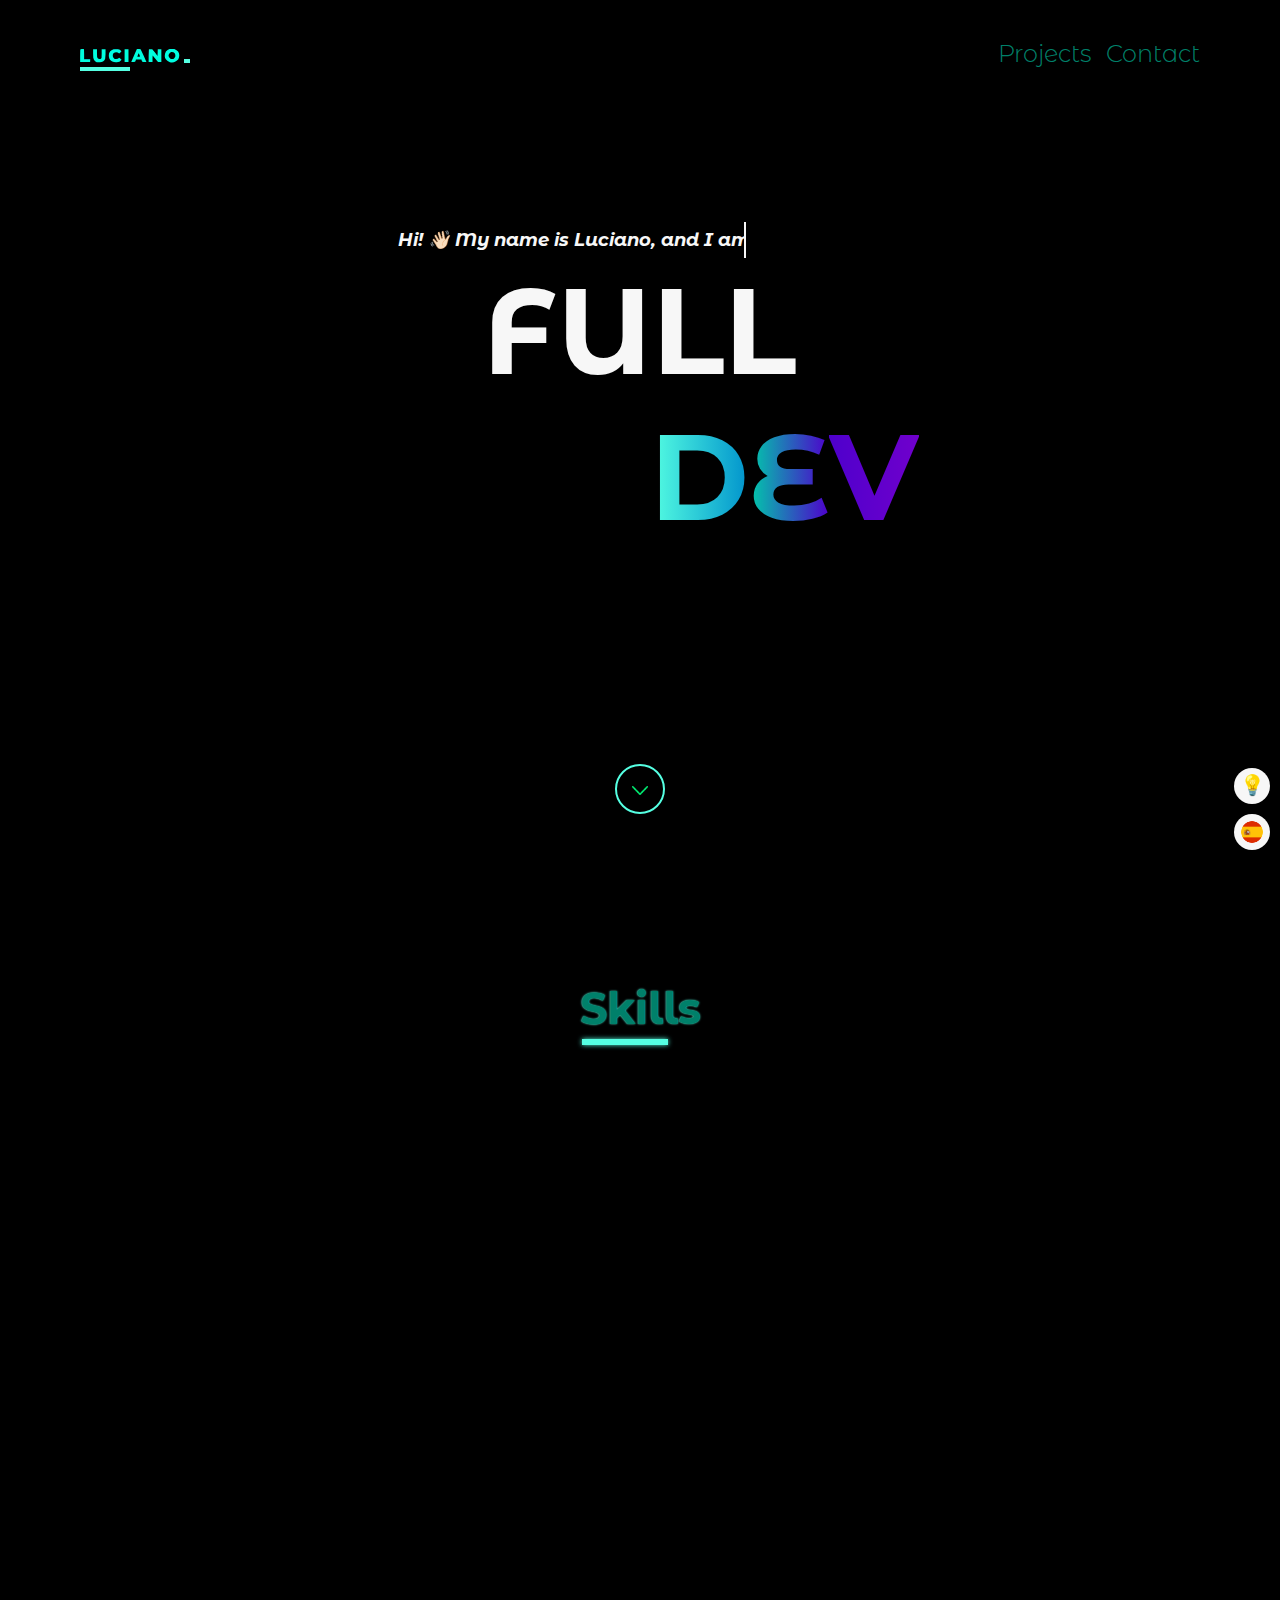
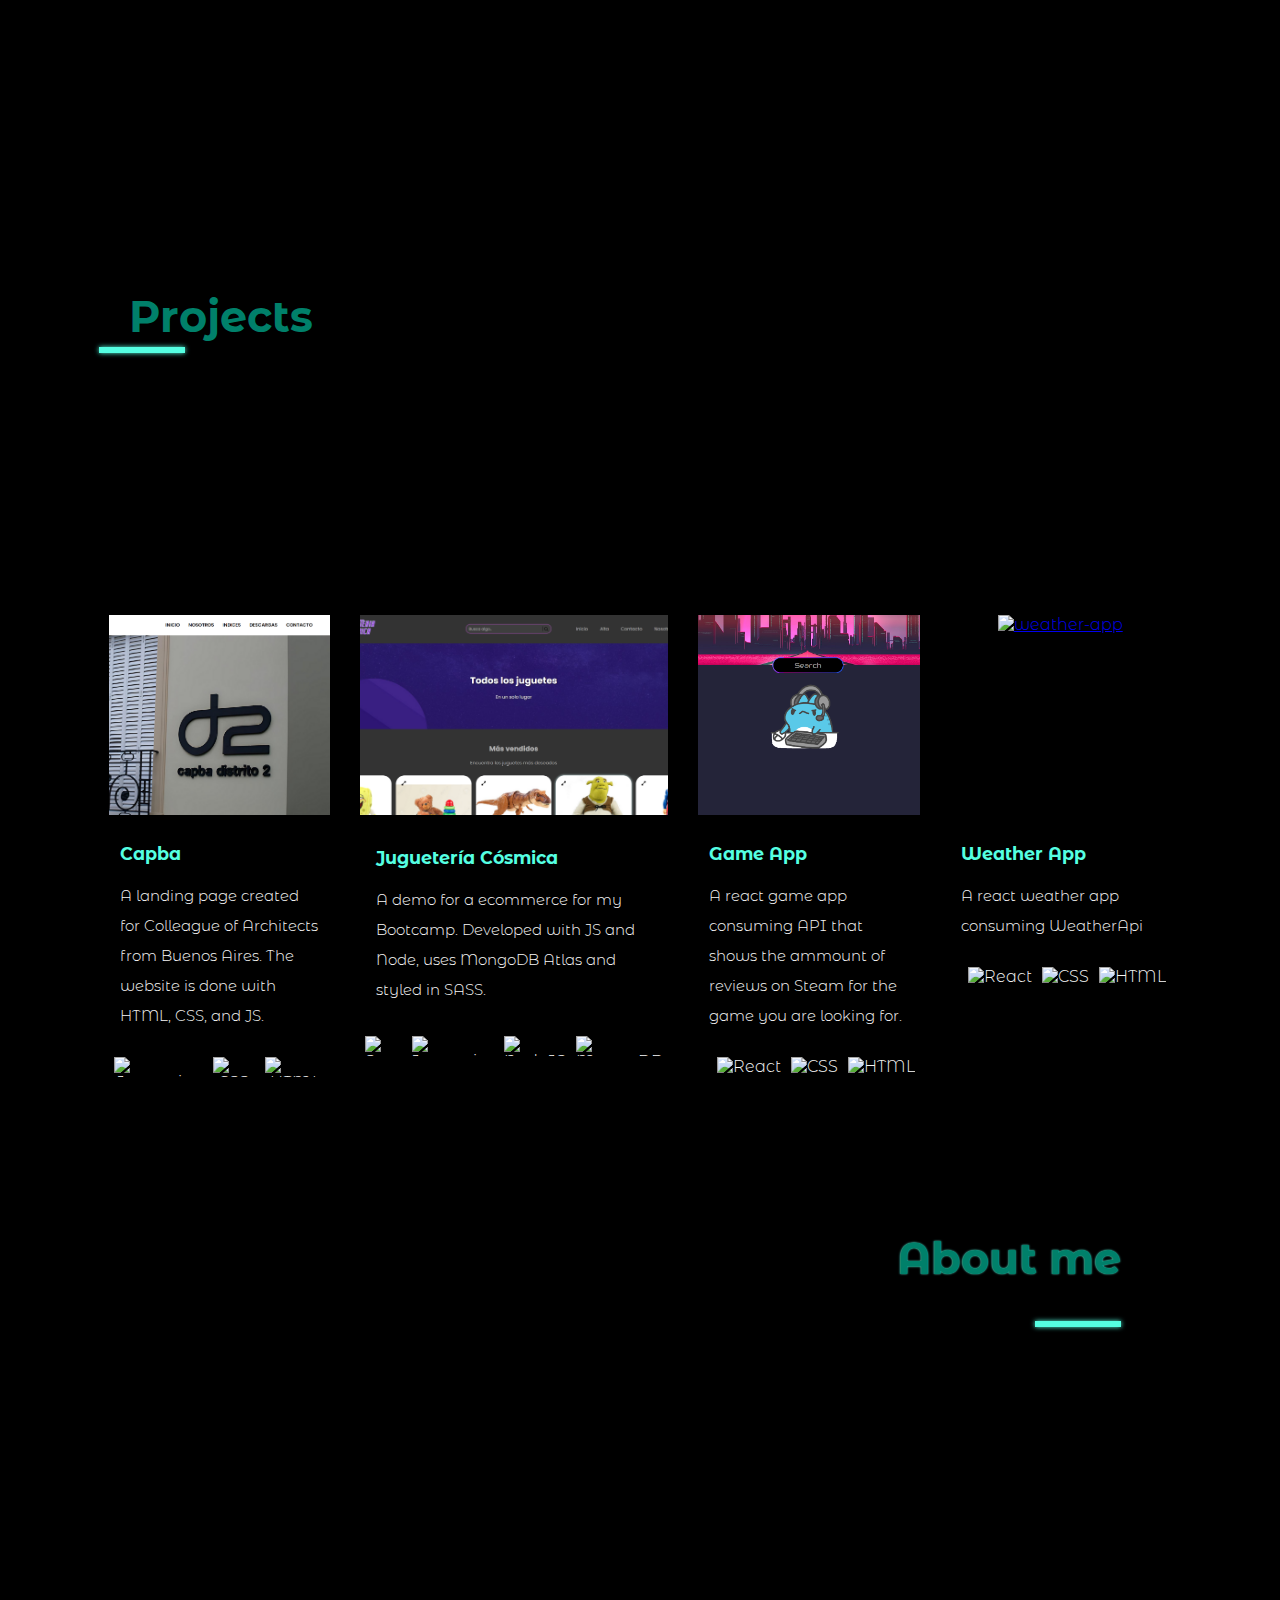
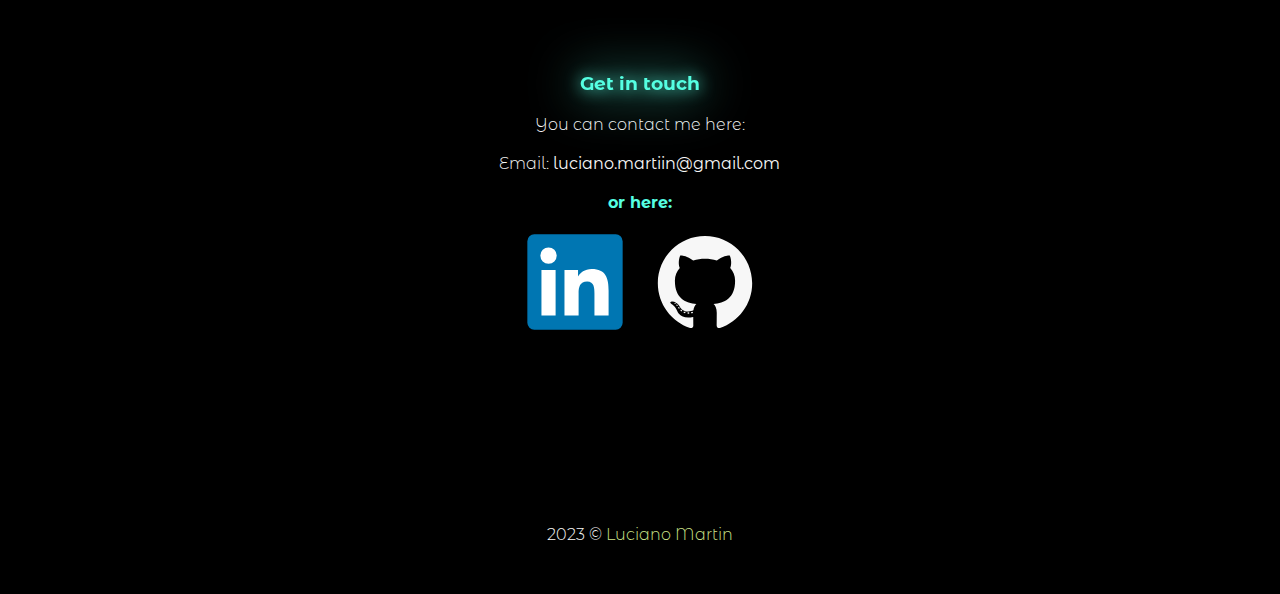
==== index.html @ 48782f51 "V 1.0" ====
<!DOCTYPE html>
<html lang="en">
<head>
    <meta charset="UTF-8">
    <meta http-equiv="X-UA-Compatible" content="IE=edge">
    <meta name="viewport" content="width=device-width, initial-scale=1.0">
    <link rel="stylesheet" href="css/styles.css">
    <link rel="stylesheet" href="css/darkStyle.css" id="theme">
    <link rel="stylesheet" href="https://cdn.jsdelivr.net/gh/devicons/devicon@v2.15.1/devicon.min.css">
    <link rel="icon" type="image/x-icon" href="images/portfolio-icon.png">
    <title>Luciano Martin</title>
</head>
<body>

    <main class="main">
        <!-- Hero -->
        <section class="hero" id="hero">
            <header class="hero__header">
                <div class="logo-container"><img src="images/logo.svg" alt="Luciano" class="logo"></div>
                <input type="checkbox" id="check">
                <nav class="hero__nav">
                    <a href="#hero" class="hero__nav-link">Home</a>
                    <a href="#tech" class="hero__nav-link">Skills</a>
                    <a href="#projects" class="hero__nav-link">Projects</a>
                    <a href="#contact" class="hero__nav-link">Contact</a>
                </nav>
                <div class="button-container">
                    <label for="check" class="menu-icon">
                            <div></div>
                            <div></div>
                            <div></div>
                    </label>
                </div>
            </header>
            <div class="hero__texts">
                <p class="hero__description"><span class="typing">Hi! 👋🏻 My name is Luciano, and I am a</span></p>
                <h1 class="hero__title">FULL <br><span class="D">D</span><span class="E">E</span><span class="V">V</span></h1>
            </div>
            <div class="arrow-container bounce-top">
                <a class="arrow__button" href="#tech"><span><img class="arrow" src="images/arrow.png" alt="arrow"></span></a>
            </div>
        </section>
    </main>
    
    <div class="options">
        <i class="color__mode" data-color="dark-mode">💡</i>
        <a href="./index-sp.html"><img class="options__language-icon" src="images/sp-icon.png" alt="spanish"></a>
    </div>

    <!-- Section 1 -->
    <section class="section__tech" id="tech">
        <h2 class="tech__title" data-animated="glowing">Skills</h2>
        <div class="tech__gallery" data-animated="fade">
            <div class="tech__container html">
                <picture class="tech__img-container">
                    <img src="https://cdn.jsdelivr.net/gh/devicons/devicon/icons/html5/html5-original.svg" />
                </picture>
                <h3>HTML</h3>
            </div>
            <div class="tech__container css">
                <picture class="tech__img-container">
                    <img src="https://cdn.jsdelivr.net/gh/devicons/devicon/icons/css3/css3-original.svg"/>            
                </picture>
                <h3>CSS</h3>
            </div>
            <div class="tech__container js">
                <picture class="tech__img-container">
                    <img src="https://cdn.jsdelivr.net/gh/devicons/devicon/icons/javascript/javascript-original.svg" />            
                </picture>
                <h3>Javascript</h3>
            </div>
            <div class="tech__container react">
                <picture class="tech__img-container">
                    <img src="https://cdn.jsdelivr.net/gh/devicons/devicon/icons/react/react-original.svg" />
                </picture>
                <h3>React</h3>
            </div>
            <div class="tech__container git">
                <picture class="tech__img-container">
                    <img src="https://cdn.jsdelivr.net/gh/devicons/devicon/icons/git/git-original.svg" />
                </picture>
                <h3>GIT</h3>
            </div>
            <div class="tech__container sass">
                <picture class="tech__img-container">
                    <img src="https://cdn.jsdelivr.net/gh/devicons/devicon/icons/sass/sass-original.svg" />
                </picture>
                <h3>SASS</h3>
            </div>
            <div class="tech__container node">
                <picture class="tech__img-container">
                    <img src="https://cdn.jsdelivr.net/gh/devicons/devicon/icons/nodejs/nodejs-original.svg" />
                </picture>
                <h3>Node</h3>
            </div>
            <div class="tech__container mongo">
                <picture class="tech__img-container">
                    <img src="https://cdn.jsdelivr.net/gh/devicons/devicon/icons/mongodb/mongodb-plain.svg" />
                </picture>
                <h3>MongoDB</h3>
            </div>
        </div>
    </section>

    <!-- Section 2 -->
    <section class="section__projects" id="projects">
        <h2 class="projects__title" data-animated="glowing">Projects</h2>
        <p class="projects__description" data-animated="fade-in-left">At this time, I'm focused on React projects. The portfolio you are watching now was built with pure HTML, CSS and Javascript. I'll be updating this section constantly, ¡stay tuned!</p>
        <div class="projects__gallery">
            
            <div class="projects__card">
                <picture class="card__img-container">
                    <a href="https://id2ec.com.ar/" target="_blank">
                        <img src="images/capba.png" alt="capba-landing" class="card__img card__img--centered" title="CAPBA">                        
                    </a>
                </picture>
                <div class="card__texts">
                    <h3 class="card__texts__title">Capba</h3>
                    <p class="card__texts__description">A landing page created for Colleague of Architects from Buenos Aires. The website is done with HTML, CSS, and JS.</p>
                </div>
                <div class="card__techs">
                    <img src="https://cdn.jsdelivr.net/gh/devicons/devicon/icons/javascript/javascript-original.svg" alt="Javascript" title="Javascript" />            
                    <img src="https://cdn.jsdelivr.net/gh/devicons/devicon/icons/css3/css3-original.svg" alt="CSS" title="CSS" />
                    <img src="https://cdn.jsdelivr.net/gh/devicons/devicon/icons/html5/html5-original.svg" alt="HTML" title="HTML" />
                </div>
            </div>
            
            <div class="projects__card">
                <picture class="card__img-container">
                    <a href="https://weather-react-app.glitch.me/" target="_blank">
                        <img src="images/ecommerce.png" alt="ecommerce-app" class="card__img" title="Ecommerce">                        
                    </a>
                </picture>
                <div class="card__texts">
                    <h3 class="card__texts__title">Juguetería Cósmica</h3>
                    <p class="card__texts__description">A demo for a ecommerce for my Bootcamp. Developed with JS and Node, uses MongoDB Atlas and styled in SASS.</p>
                </div>
                <div class="card__techs">
                    <img src="https://cdn.jsdelivr.net/gh/devicons/devicon/icons/sass/sass-original.svg" alt="Sass" title="Sass" />
                    <img src="https://cdn.jsdelivr.net/gh/devicons/devicon/icons/javascript/javascript-original.svg" alt="Javascript" title="Javascript" />            
                    <img src="https://cdn.jsdelivr.net/gh/devicons/devicon/icons/nodejs/nodejs-original.svg" alt="NodeJS" title="NodeJS" />
                    <img src="https://cdn.jsdelivr.net/gh/devicons/devicon/icons/mongodb/mongodb-plain.svg" alt="MongoDB" title="MongoDB" />
                </div>
            </div>

            <div class="projects__card">
                <picture class="card__img-container">
                    <a href="https://weather-react-app.glitch.me/" target="_blank">
                        <img src="images/game-app.png" alt="game-app" class="card__img" title="Game App">                        
                    </a>
                </picture>
                <div class="card__texts">
                    <h3 class="card__texts__title">Game App</h3>
                    <p class="card__texts__description">A react game app consuming API that shows the ammount of reviews on Steam for the game you are looking for.</p>
                </div>
                <div class="card__techs">
                    <img src="https://cdn.jsdelivr.net/gh/devicons/devicon/icons/react/react-original.svg" alt="React" title="React" />
                    <img src="https://cdn.jsdelivr.net/gh/devicons/devicon/icons/css3/css3-original.svg" alt="CSS" title="CSS" />
                    <img src="https://cdn.jsdelivr.net/gh/devicons/devicon/icons/html5/html5-original.svg" alt="HTML" title="HTML" />
                </div>
            </div>

            <div class="projects__card">
                <picture class="card__img-container">
                    <a href="https://weather-react-app.glitch.me/" target="_blank">
                        <img src="images/app.png" alt="weather-app" class="card__img" title="Weather App">                        
                    </a>
                </picture>
                <div class="card__texts">
                    <h3 class="card__texts__title">Weather App</h3>
                    <p class="card__texts__description">A react weather app consuming WeatherApi</p>
                </div>
                <div class="card__techs">
                    <img src="https://cdn.jsdelivr.net/gh/devicons/devicon/icons/react/react-original.svg" alt="React" title="React" />
                    <img src="https://cdn.jsdelivr.net/gh/devicons/devicon/icons/css3/css3-original.svg" alt="CSS" title="CSS" />
                    <img src="https://cdn.jsdelivr.net/gh/devicons/devicon/icons/html5/html5-original.svg" alt="HTML" title="HTML" />
                </div>
            </div>
            
        </div>
    </section>

    <!-- Section 3 -->
    <section class="section__about" id="contact">
        <h2 class="about__title" data-animated="glowing">About me</h2>
        <p class="about__description" data-animated="fade-in-right">Passionate about programming and videogames. Selftaught, analytical thinker and fast learner. I'm always learning something new. My goal is to be an excellent full stack developer. </p>
        <div class="about__contact">
            <h3 class="turned-on">Get in touch</h3>
            <p>You can contact me here:</p>
            <p>Email: <span><b>luciano.martiin@gmail.com</b></span></p>
            <h4>or here:</h4>
            <div class="about__contact-socials">
                <a href="https://www.linkedin.com/in/luciano-carrivale/" title="LinkedIn">
                    <svg viewBox="0 0 128 128">
                        <path fill="#0076b2" d="M116 3H12a8.91 8.91 0 00-9 8.8v104.42a8.91 8.91 0 009 8.78h104a8.93 8.93 0 009-8.81V11.77A8.93 8.93 0 00116 3z"></path><path fill="#fff" d="M21.06 48.73h18.11V107H21.06zm9.06-29a10.5 10.5 0 11-10.5 10.49 10.5 10.5 0 0110.5-10.49M50.53 48.73h17.36v8h.24c2.42-4.58 8.32-9.41 17.13-9.41C103.6 47.28 107 59.35 107 75v32H88.89V78.65c0-6.75-.12-15.44-9.41-15.44s-10.87 7.36-10.87 15V107H50.53z"></path>
                    </svg> 
                </a>
                <a href="https://github.com/luciano-mc" title="Github">
                    <svg viewBox="0 0 128 128">
                        <g fill="var(--third-color)" ><path fill-rule="evenodd" clip-rule="evenodd" d="M64 5.103c-33.347 0-60.388 27.035-60.388 60.388 0 26.682 17.303 49.317 41.297 57.303 3.017.56 4.125-1.31 4.125-2.905 0-1.44-.056-6.197-.082-11.243-16.8 3.653-20.345-7.125-20.345-7.125-2.747-6.98-6.705-8.836-6.705-8.836-5.48-3.748.413-3.67.413-3.67 6.063.425 9.257 6.223 9.257 6.223 5.386 9.23 14.127 6.562 17.573 5.02.542-3.903 2.107-6.568 3.834-8.076-13.413-1.525-27.514-6.704-27.514-29.843 0-6.593 2.36-11.98 6.223-16.21-.628-1.52-2.695-7.662.584-15.98 0 0 5.07-1.623 16.61 6.19C53.7 35 58.867 34.327 64 34.304c5.13.023 10.3.694 15.127 2.033 11.526-7.813 16.59-6.19 16.59-6.19 3.287 8.317 1.22 14.46.593 15.98 3.872 4.23 6.215 9.617 6.215 16.21 0 23.194-14.127 28.3-27.574 29.796 2.167 1.874 4.097 5.55 4.097 11.183 0 8.08-.07 14.583-.07 16.572 0 1.607 1.088 3.49 4.148 2.897 23.98-7.994 41.263-30.622 41.263-57.294C124.388 32.14 97.35 5.104 64 5.104z"></path><path d="M26.484 91.806c-.133.3-.605.39-1.035.185-.44-.196-.685-.605-.543-.906.13-.31.603-.395 1.04-.188.44.197.69.61.537.91zm2.446 2.729c-.287.267-.85.143-1.232-.28-.396-.42-.47-.983-.177-1.254.298-.266.844-.14 1.24.28.394.426.472.984.17 1.255zM31.312 98.012c-.37.258-.976.017-1.35-.52-.37-.538-.37-1.183.01-1.44.373-.258.97-.025 1.35.507.368.545.368 1.19-.01 1.452zm3.261 3.361c-.33.365-1.036.267-1.552-.23-.527-.487-.674-1.18-.343-1.544.336-.366 1.045-.264 1.564.23.527.486.686 1.18.333 1.543zm4.5 1.951c-.147.473-.825.688-1.51.486-.683-.207-1.13-.76-.99-1.238.14-.477.823-.7 1.512-.485.683.206 1.13.756.988 1.237zm4.943.361c.017.498-.563.91-1.28.92-.723.017-1.308-.387-1.315-.877 0-.503.568-.91 1.29-.924.717-.013 1.306.387 1.306.88zm4.598-.782c.086.485-.413.984-1.126 1.117-.7.13-1.35-.172-1.44-.653-.086-.498.422-.997 1.122-1.126.714-.123 1.354.17 1.444.663zm0 0"></path></g>
                    </svg> 
                </a>
            </div>
        </div>
    </section>

    <footer class="footer">
       <div class="author">
            <p>2023 &#169 <a class="author__link" href="https://github.com/luciano-mc">Luciano Martin</a></p>
       </div> 
    </footer>
    <script src="js/main.js"></script>
</body>
</html>
---- css/styles.css ----
/* Font: Montserrat Alternates */
@import url('https://fonts.googleapis.com/css2?family=Montserrat+Alternates:ital,wght@0,100;0,300;0,400;0,600;0,700;1,100&display=swap');
@import url('animations.css');

:root {
    scroll-behavior: smooth;
}

* {
    margin: 0;
    box-sizing: border-box;
    transition: all .8s ease-out;  
}

body {
    background-color: var(--secondary-color);
    color: var(--third-color);
    font-family: 'Montserrat Alternates', sans-serif;
    font-weight: 300;
}

h1,h2,h3,h4,h5,h6 {
    color: var(--main-color);
}

h2 {
    font-size: 43px;
    color: var(--main-off);
}

.main {
    background-color: var(--secondary-color);
    animation: fade .5s ease-out;
}

.menu-icon {
    display: flex;
    flex-direction: column;
    width: 35px;
    height: 3em;
    border: 0;
    background: transparent;
    gap: .65rem;
    cursor: pointer;
    position: fixed;
    top: 40px;
    right: 40px;
    z-index: 9999;
}

.menu-icon > div {
    background-color: var(--main-color);
    height: 2px;
    width: 100%;
    border-radius: 5px;
    transition: all .4s;
    transform-origin: left;
}

#check:checked ~ .button-container > .menu-icon > div:first-child {
    transform: rotate(45deg);
}

#check:checked ~ .button-container > .menu-icon > div:nth-child(2) {
    opacity: 0;
}

#check:checked ~ .button-container > .menu-icon > div:nth-child(3) {
    transform: rotate(-45deg);
}

/* ----------------------- --------------------- */

/* Logo */
.logo-container {
    height: 50px;
    width: 100px;
    align-self: center;
    position: relative;
    padding-top: 20px;
}

.logo {
    height: 100%;
    width: 100%;
    object-fit: contain;
    filter: var(--logo-filter);
}

.logo-container::before {
    content: '';
    display: block;
    width: 50%;
    position: absolute;
    bottom: 0px;
    border-bottom: 4px solid var(--main-color);
    animation: toright 1.5s;
    transition: border 1.7s;
}

.logo-container::after {
    content: '';
    display: block;
    width: 6px;
    height: 5px;
    border-bottom: 4px solid var(--main-color);
    position: absolute;
    bottom: 17%;
    right: -10px;
    animation: twinkle 2s infinite;
    transition: border 1.7s;
}

/* ----------------------- --------------------- */
/* Check button */
.button-container {
    width: 30px;
    height: 30px;
    position: relative;
    margin-bottom: 10px;
}

#check {
    display: none;
}

.hero__nav {
    display: flex;
    flex-direction: column;
    align-items: center;
    justify-content: center;
    position: fixed;
    height: 100vh;
    width: 100vw;
    gap: 15px;
    background-color: #000;
    left: -500px;
    font-size: 52px;
    padding-top: 15px;
    top: 0;
    opacity: 0;
    transition: .5s ease;
}

#check:checked ~ nav {
    z-index: 10;
    left: 0;
    right: 0;
    top: 0;
    bottom: 0;
    transition: left .2s;
    opacity: 1;
    background: rgba(0,0,0,0.8);
    -webkit-backdrop-filter: blur(1px);
    backdrop-filter: blur(2px);
}

nav a {
    color: var(--third-color);
    text-decoration: none;
}
nav a:hover {
    filter:drop-shadow(0px 0px 2px #fff)
}

nav a::before {
    content: "";
    position: absolute;
    top: 0;
    bottom: 0;
    left: 0;
    right: 0;
    /* width: 0%; */
    border-bottom: 5px solid #fff;
    transform: scaleX(0);
}

nav a:hover::before {
    transition: transform 0.25s;
    transform: scaleX(1);
}

/* ////////////////// */

/* Sections */
section {
    min-height: 100vh;
    display: grid;
    grid-template-columns: repeat(12, 1fr);
    overflow:hidden;
    margin: 15px 0;
}

main {
    min-height: 100vh;
}

.hero {
    margin: 0;
}

.hero__header {
    grid-column: 1/12 span;
    display: flex;
    align-items: center;
    justify-content: space-between;
    padding: 0 20px;
    position: relative;
}

.hero__title {
    color: inherit;
    user-select: none;
}

.hero__description {
    margin-left: 5%;
    font-size: 18px;
    font-style: italic;
    font-weight: bold;
    line-height: 2;
}

/* ----------------------- --------------------- */
/* DEV */
.D {
    margin-left: 30%;
    background-image: linear-gradient(to right, #55ffe2, var(--character-D));
    -webkit-background-clip: text;
    -webkit-text-fill-color: transparent;
    cursor: pointer;
    animation: glowing 1.3s ease-in;
    animation-delay: .6s;
    animation-fill-mode: forwards;
}

.D:hover {
    filter: drop-shadow(0px 0px 8px var(--character-E)) 
            drop-shadow(0px 0px 25px var(--character-E))
            drop-shadow(0px 0px 90px var(--character-E)) !important;
}

.E {
    background-image: linear-gradient(to right, #00ccaa, var(--character-E));
    -webkit-background-clip: text;
    -webkit-text-fill-color: transparent;
    cursor: pointer;
    animation: glowing 1.3s ease-in, flicker-1 3s linear infinite;
    animation-delay: glowing .6s, flicker-1 5s;
    animation-fill-mode: forwards;
}

.E:hover {
    filter: drop-shadow(0px 0px 8px var(--character-E)) 
    drop-shadow(0px 0px 25px var(--character-E))
    drop-shadow(0px 0px 60px var(--character-E)) !important;
    animation-play-state: paused;
}

.V {
    background-image: linear-gradient(to right, var(--character-E), var(--character-V));
    -webkit-background-clip: text;
    -webkit-text-fill-color: transparent;
    cursor: pointer;
    animation: glowing 1.3s ease-in;
    animation-fill-mode: forwards;
    animation-delay: .4s;
}

.V:hover {
    filter: drop-shadow(0px 0px 8px var(--character-V)) 
    drop-shadow(0px 0px 25px var(--character-V))
    drop-shadow(0px 0px 60px var(--character-V)) !important;
}
/* ----------------------- --------------------- */
/* ----------------------- --------------------- */

.hero__texts {
    grid-column: 2/10 span;
    grid-row: 5/6;
    text-align: center;
    font-size: 60px;
    color: var(--third-color);
}

.hero__avatar {
    grid-column: 2/10 span;
    grid-row: 4/12;
    align-self: center;
}

.hero__img-container {
    width: 100%;
    position: relative;
    display: flex;
    justify-content: center;
    align-items: flex-end;
}

.hero__img-container::before {
    content: '';
    display: block;
    position: absolute;
    height: 100%;
    width: 100%;
    z-index: -1;
    clip-path: polygon(50% 0%, 100% 38%, 82% 100%, 18% 100%, 0% 38%);
    background-color: var(--main-color);
}

.hero__img {
    height: 90%;
    user-select: none;
    animation: fade ease-in .6s;
}

.hero__arrow {
    position: absolute;
    left: 50%;
    margin-left:-20px;
    bottom: 40px;
    width: 40px;
    height: 40px;
    background-size: contain;
    background-image: url("../images/arrow.png");
    cursor: pointer;
}

/* Options */
.options {
    display: flex;
    flex-direction: column;
    position: fixed;
    bottom: 50px;
    right: 10px;
    gap: 10px;
}

.options > * {
    font-style: normal;
    font-size: 20px;
    background-color: var(--third-color);
    width: 100%;
    text-align: center;
    border-radius: 50%;
    cursor: pointer;
    user-select: none;
    padding: 5px;
    text-decoration: none;
    width: 36px;
    height: 36px;
    position: relative;
}

.options a i {
    font-style: normal;
    color: var(--main-off);
}

.options__language-icon {
    width: 100%;
    animation: fade .4s;
    animation-fill-mode: forwards;
}

.arrow-container {
    grid-row: 10/12;
    grid-column: 6/8;
    display: flex;
    justify-content: center;
}

.arrow {
    width: 70%;
    height: 70%;
    object-fit: contain;
    filter: var(--logo-filter);
}

.arrow__button:hover .arrow {
    transition: none;
    filter: none;
}

.arrow__button {
    display: flex;
    justify-content: center;
    align-items: center;
    width: 50px;
    height: 50px;
    border-radius: 50%;
    overflow: hidden;
    border: 2px solid var(--main-color);
    text-align: center;
    position: relative;
}
  
.arrow__button span{
    position: relative;
    z-index: 2;
}
  
.arrow__button:after{
    position: absolute;
    content: "";
    top: 0;
    left: 0;
    width: 100%;
    height: 0;
    background: var(--main-color);
    transition: all .30s ease-out;
}
  
.arrow__button:hover{
    color: #fff;
}
  
.arrow__button:hover:after{
    height: 100%;
}

/* Section 1: Knowledges */
.section__tech {
    gap: 40px;
}

.tech__title {
    grid-column: 1/12 span;
    align-self: center;
    text-align: center;
    position: relative;
    text-shadow: 0px 0px 2px var(--main-color);
    padding: 50px 0 20px 0;
}

.tech__title::after {
    content: '';
    display: block;
    border: 3px solid var(--main-color);
    box-shadow: 0px 0px 5px var(--main-color);
    position: absolute;
    width: 80px;
    bottom: 10px;
    left: 45%;    
}

.tech__gallery {
    grid-column: 2/12;
    grid-row: 2/12;
    display: flex;
    flex-direction: column;
    align-items: center;
    opacity: 0;
}

.tech__container {
    display: flex;
    flex-direction: column;
    align-items: center;
    margin: 20px 0;
    height: 130px;
}

.tech__img-container {
    width: 100%;
    height: 80%;
    overflow: hidden;
}

.tech__img-container img {
    width: 100%;
    height: 100%;
}

.tech__container h2 {
    height: 20%;
}

/* Sections 2: Projects */
.section__projects {
    align-items: center;
    text-align: center;
    gap: 30px;
    padding: 40px 0 10px 0;
}

.projects__title {
    grid-column: 2/12;
    display: flex;
    justify-content: flex-start;
    padding: 20px 0 60px 20px;
    position: relative;
}

.projects__title::after {
    content: '';
    display: block;
    border: 3px solid var(--main-color);
    box-shadow: 0px 0px 5px var(--main-color);
    position: absolute;
    width: 80px;
    bottom: 50px;
    left: -10px;    
}

.projects__description {
    grid-column: 2/12;
    text-align: center;
    line-height: 2;
    font-size: 22px;
    opacity: 0; 
}

.projects__gallery {
    grid-column: 2/12;
    grid-row: 3/12;
    align-self: flex-start;
    display: flex;
    flex-direction: column;
    align-items: center;
}

.projects__card {
    width: 80%;
    max-width: 550px;
    min-height: 500px;
    display: flex;
    flex-direction: column;
    align-items: center;
    margin: 20px 0;
    position: relative;
    transition: all 3s cubic-bezier(0.5,0,0,1);
    gap: 10px;
}

.card__img-container {
    width: 100%;
    height: 200px;
    overflow: hidden;
}

.card__img-container img {
    width: 100%;
    height: 100%;
    object-fit: cover;
    cursor: pointer;
    transition: transform .8s ease;
}

.card__img-container img:hover {
    transform: scale(1.03);
}

.card__img--centered {
    object-position: 95%;
}

.card__texts {
    height: 30%;
    padding: 5%;
    text-align: left;
    display: flex;
    flex-direction: column;
    gap: 10px;
    line-height: 2;
    font-size: 15px;
    overflow: hidden;
}

.card__texts__title {
    display: inline;
    cursor: default;
    text-decoration: none;
    background-image: linear-gradient(var(--main-color),var(--main-color));
    background-position: 100% 100%;
    background-size: 0% 100%;
    background-repeat: no-repeat;
    transition: background-size .5s ease, color .5s ease;
}

.projects__card:hover .card__texts__title {
    background-size: 100% 100%;
    background-position: 0% 100%;
    color: #000;
}

.card__techs {
    display: flex;
    justify-content: flex-end;
    align-items: center;
    height: 30px;
    width: 100%;
    border-radius: 0 0 5px 5px;
}

.card__techs img {
    height: 100%;
    padding: 5px 5px;
}

.card__techs img:hover {
    transform: scale(1.3);
}

/* Section 3: About */
.section__about {
    gap: 30px;
}

.about__title {
    grid-column: 1/12;
    display: flex;
    align-items: center;
    justify-content: flex-end;
    padding: 40px 0 60px 20px;
    position: relative;
    text-shadow: 0px 0px 2px var(--main-color);
}

.about__title::after {
    content: '';
    display: block;
    border: 3px solid var(--main-color);
    box-shadow: 0px 0px 5px var(--main-color);
    position: absolute;
    width: 80px;
    bottom: 50px;
    right: 0px;    
}

.about__description {
    grid-column: 2/12;
    line-height: 2;
    text-align: center;
    font-size: 22px;
    opacity: 0;
}

.about__contact {
    grid-column: 2/12;
    display: flex;
    flex-direction: column;
    align-items: center;
    justify-self: center;
    gap: 20px;
    padding: 20px;
    margin-bottom: 20px;
    border-radius: 5px;
    max-width: 770px;
}

.about__contact-socials {
    display: flex;
    gap: 30px;
    text-align: center;
}

.about__contact-socials svg {
    width: 100px;
}

/* Footer */
.footer {
    text-align: center;
    padding: 50px;
}

.footer a {
    color: hsl(76, 64%, 72%);
    text-decoration: none;
    transition: none;
}

.footer a:visited {
    color: hsl(76, 64%, 62%);
}

.footer a:hover {
    color: hsl(76, 64%, 52%);
}

/* Tablet resolution */
@media screen and (min-width: 600px) {
    
    section {
        padding: 0 60px;
    }

    .projects__description {
        grid-column: 2/12;
        text-align: center;
    }

    .about__contact {
        padding: 40px;
    }

    .hero__nav {
        opacity: 1;
        flex-direction: row;
        position: relative;
        height: 50px;
        font-size: 24px;
        background-color: unset;
        left: 0;
        width: auto;
    }

    nav a {
        color: var(--main-off);
        text-decoration: none;
    }

    nav a:hover {
        color: var(--main-color);
        filter:drop-shadow(0px 0px 2px var(--main-color));
        transition: 0.6s;
    }
    
    nav a::before {
        display: none;
    }
      
    nav a:first-child,
    nav a:nth-child(2) {
        display: none;
    }

    .button-container {
        display: none;
    }

}

/* Desktop resolution */
@media screen and (min-width: 1024px) {

    .hero__description {
        margin-left: 25%;
    }

    .tech__gallery {
        flex-direction: row;
        flex-wrap: wrap;
        gap: 30px;
        justify-content: center;
    }

    .tech__container {
        margin: 0 20px;
    }

    
    .projects__description {
        grid-column: 2/10;
        text-align: left;
    }

    .about__description {
        text-align: right;
    }

    .projects__gallery {
        flex-direction: row;
        justify-content: center;
        align-items: flex-start;
        gap: 30px;
    }

    .about__contact {
        background-color: transparent;
        box-shadow: none;
    }

    .about__contact-socials a svg g {
        fill: var(--third-color); 
    }
}
---- css/darkStyle.css ----
:root {
    --main-color: #55ffe2;
    --secondary-color: #000000;
    --third-color: #f7f7f7;
    --fourth-color: #b5d43b;
    --main-off: #00806a;
    --character-D: #0092cc;
    --character-E: #4e00cc;
    --character-V: #7000cc;
    --logo-filter: invert(81%) sepia(150%) saturate(717%) hue-rotate(110deg) brightness(300%) contrast(103%);
}
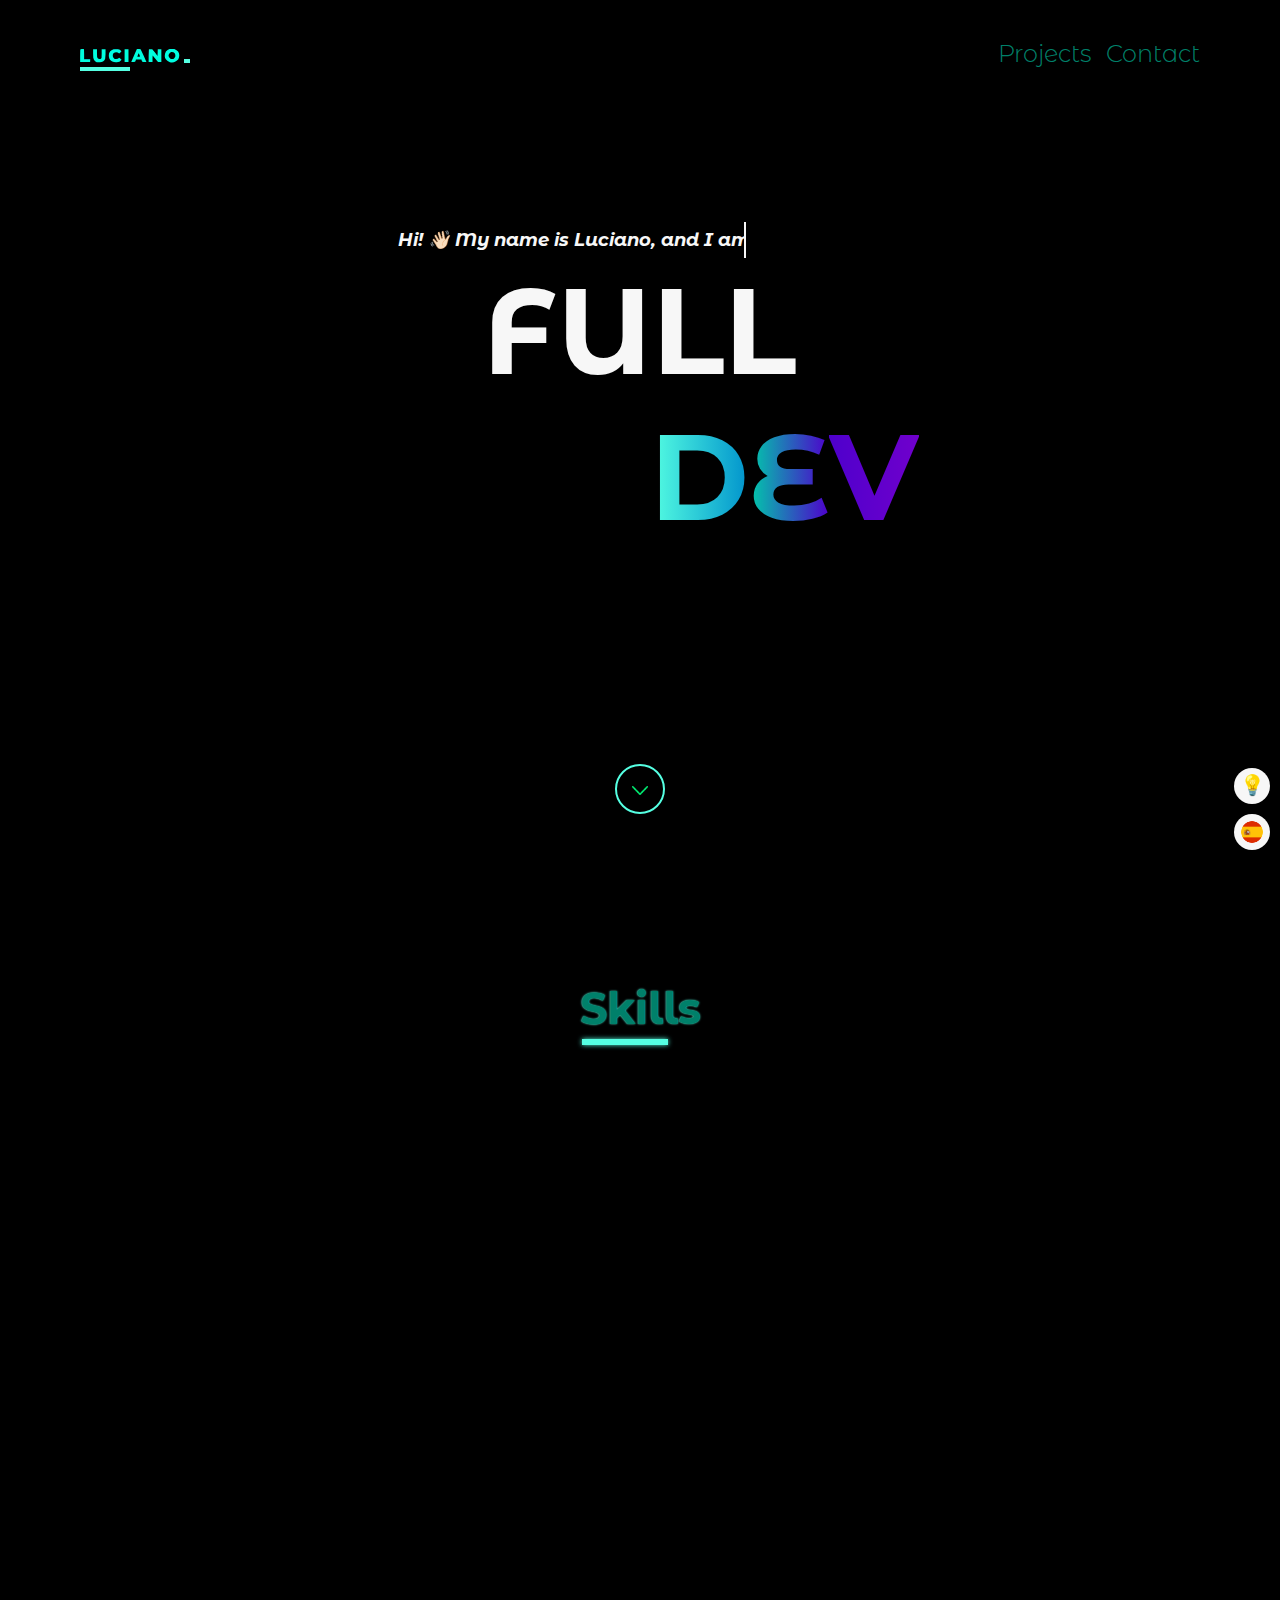
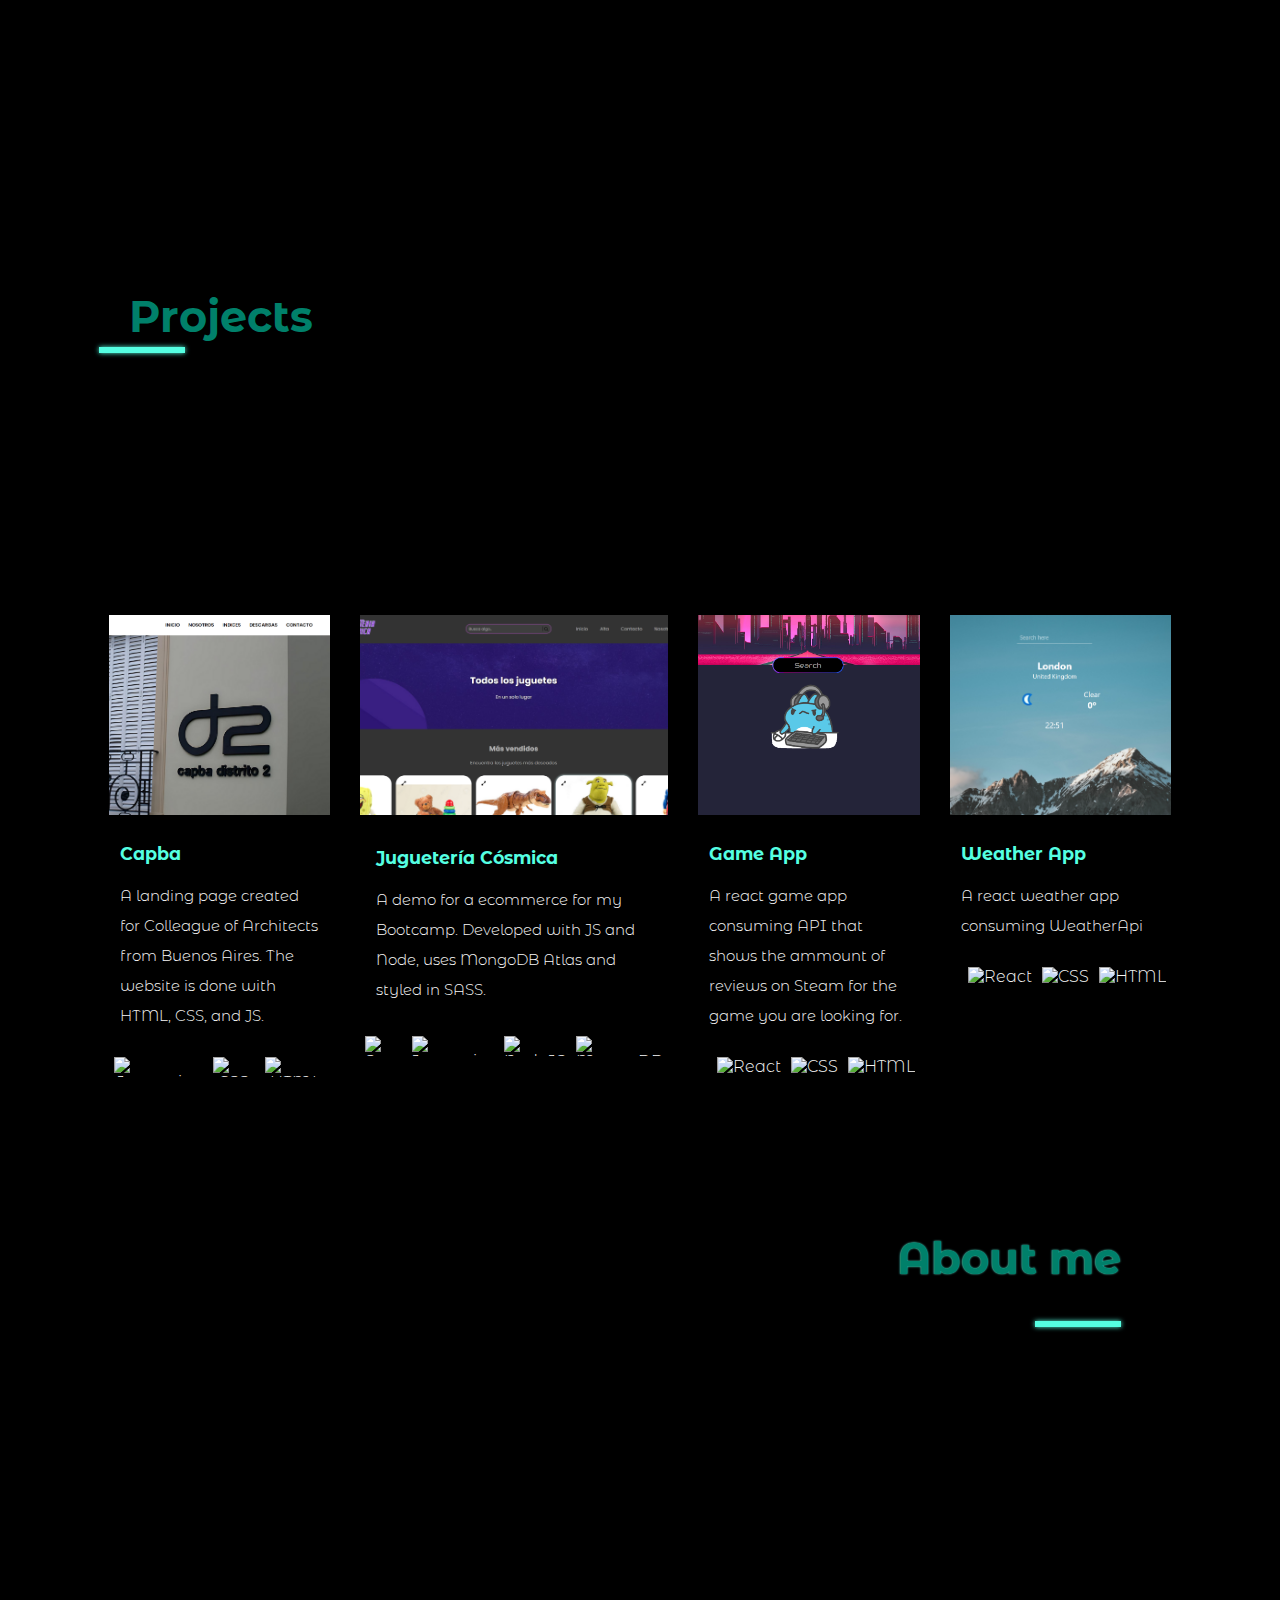
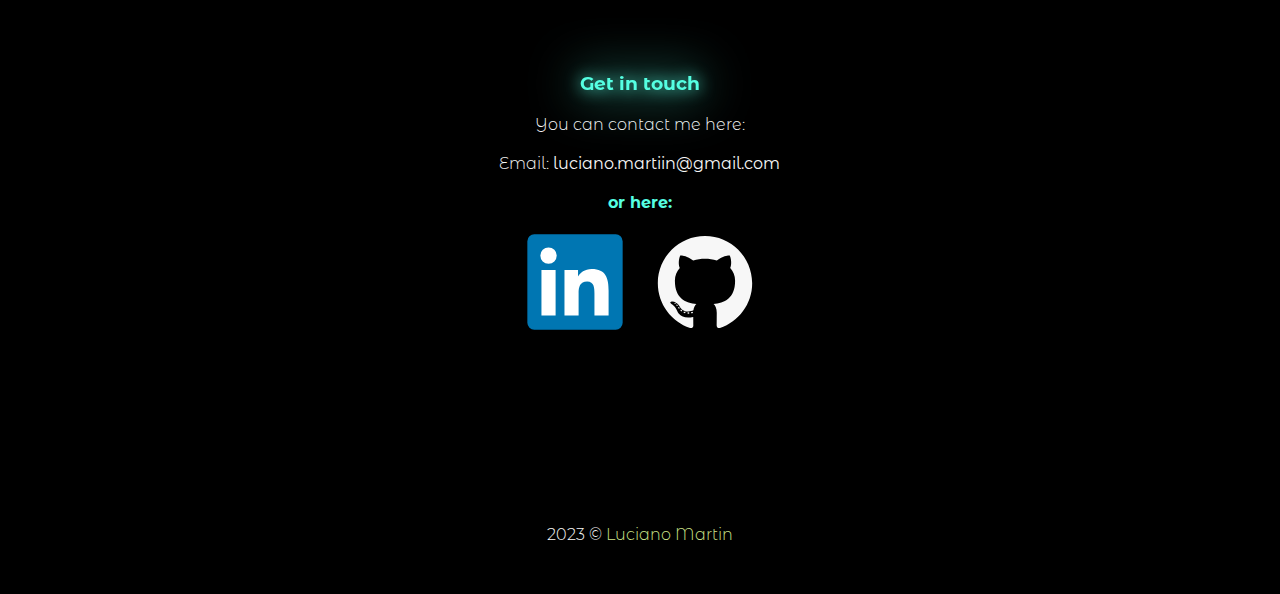
==== commit d9aa39b0: "." ====
--- a/index.html
+++ b/index.html
@@ -127,7 +127,7 @@
             
             <div class="projects__card">
                 <picture class="card__img-container">
-                    <a href="https://weather-react-app.glitch.me/" target="_blank">
+                    <a href="https://ecommerce-jc.vercel.app/" target="_blank">
                         <img src="images/ecommerce.png" alt="ecommerce-app" class="card__img" title="Ecommerce">                        
                     </a>
                 </picture>
@@ -145,7 +145,7 @@
 
             <div class="projects__card">
                 <picture class="card__img-container">
-                    <a href="https://weather-react-app.glitch.me/" target="_blank">
+                    <a href="https://react-game-app.vercel.app/" target="_blank">
                         <img src="images/game-app.png" alt="game-app" class="card__img" title="Game App">                        
                     </a>
                 </picture>
@@ -163,7 +163,7 @@
             <div class="projects__card">
                 <picture class="card__img-container">
                     <a href="https://weather-react-app.glitch.me/" target="_blank">
-                        <img src="images/app.png" alt="weather-app" class="card__img" title="Weather App">                        
+                        <img src="images/app.PNG" alt="weather-app" class="card__img" title="Weather App">                        
                     </a>
                 </picture>
                 <div class="card__texts">
@@ -190,12 +190,12 @@
             <p>Email: <span><b>luciano.martiin@gmail.com</b></span></p>
             <h4>or here:</h4>
             <div class="about__contact-socials">
-                <a href="https://www.linkedin.com/in/luciano-carrivale/" title="LinkedIn">
+                <a href="https://www.linkedin.com/in/luciano-carrivale/" title="LinkedIn" target="_blank">
                     <svg viewBox="0 0 128 128">
                         <path fill="#0076b2" d="M116 3H12a8.91 8.91 0 00-9 8.8v104.42a8.91 8.91 0 009 8.78h104a8.93 8.93 0 009-8.81V11.77A8.93 8.93 0 00116 3z"></path><path fill="#fff" d="M21.06 48.73h18.11V107H21.06zm9.06-29a10.5 10.5 0 11-10.5 10.49 10.5 10.5 0 0110.5-10.49M50.53 48.73h17.36v8h.24c2.42-4.58 8.32-9.41 17.13-9.41C103.6 47.28 107 59.35 107 75v32H88.89V78.65c0-6.75-.12-15.44-9.41-15.44s-10.87 7.36-10.87 15V107H50.53z"></path>
                     </svg> 
                 </a>
-                <a href="https://github.com/luciano-mc" title="Github">
+                <a href="https://github.com/luciano-mc" title="Github" target="_blank">
                     <svg viewBox="0 0 128 128">
                         <g fill="var(--third-color)" ><path fill-rule="evenodd" clip-rule="evenodd" d="M64 5.103c-33.347 0-60.388 27.035-60.388 60.388 0 26.682 17.303 49.317 41.297 57.303 3.017.56 4.125-1.31 4.125-2.905 0-1.44-.056-6.197-.082-11.243-16.8 3.653-20.345-7.125-20.345-7.125-2.747-6.98-6.705-8.836-6.705-8.836-5.48-3.748.413-3.67.413-3.67 6.063.425 9.257 6.223 9.257 6.223 5.386 9.23 14.127 6.562 17.573 5.02.542-3.903 2.107-6.568 3.834-8.076-13.413-1.525-27.514-6.704-27.514-29.843 0-6.593 2.36-11.98 6.223-16.21-.628-1.52-2.695-7.662.584-15.98 0 0 5.07-1.623 16.61 6.19C53.7 35 58.867 34.327 64 34.304c5.13.023 10.3.694 15.127 2.033 11.526-7.813 16.59-6.19 16.59-6.19 3.287 8.317 1.22 14.46.593 15.98 3.872 4.23 6.215 9.617 6.215 16.21 0 23.194-14.127 28.3-27.574 29.796 2.167 1.874 4.097 5.55 4.097 11.183 0 8.08-.07 14.583-.07 16.572 0 1.607 1.088 3.49 4.148 2.897 23.98-7.994 41.263-30.622 41.263-57.294C124.388 32.14 97.35 5.104 64 5.104z"></path><path d="M26.484 91.806c-.133.3-.605.39-1.035.185-.44-.196-.685-.605-.543-.906.13-.31.603-.395 1.04-.188.44.197.69.61.537.91zm2.446 2.729c-.287.267-.85.143-1.232-.28-.396-.42-.47-.983-.177-1.254.298-.266.844-.14 1.24.28.394.426.472.984.17 1.255zM31.312 98.012c-.37.258-.976.017-1.35-.52-.37-.538-.37-1.183.01-1.44.373-.258.97-.025 1.35.507.368.545.368 1.19-.01 1.452zm3.261 3.361c-.33.365-1.036.267-1.552-.23-.527-.487-.674-1.18-.343-1.544.336-.366 1.045-.264 1.564.23.527.486.686 1.18.333 1.543zm4.5 1.951c-.147.473-.825.688-1.51.486-.683-.207-1.13-.76-.99-1.238.14-.477.823-.7 1.512-.485.683.206 1.13.756.988 1.237zm4.943.361c.017.498-.563.91-1.28.92-.723.017-1.308-.387-1.315-.877 0-.503.568-.91 1.29-.924.717-.013 1.306.387 1.306.88zm4.598-.782c.086.485-.413.984-1.126 1.117-.7.13-1.35-.172-1.44-.653-.086-.498.422-.997 1.122-1.126.714-.123 1.354.17 1.444.663zm0 0"></path></g>
                     </svg> 
@@ -206,7 +206,7 @@
 
     <footer class="footer">
        <div class="author">
-            <p>2023 &#169 <a class="author__link" href="https://github.com/luciano-mc">Luciano Martin</a></p>
+            <p>2023 &#169 <a class="author__link" href="https://github.com/luciano-mc" target="_blank">Luciano Martin</a></p>
        </div> 
     </footer>
     <script src="js/main.js"></script>
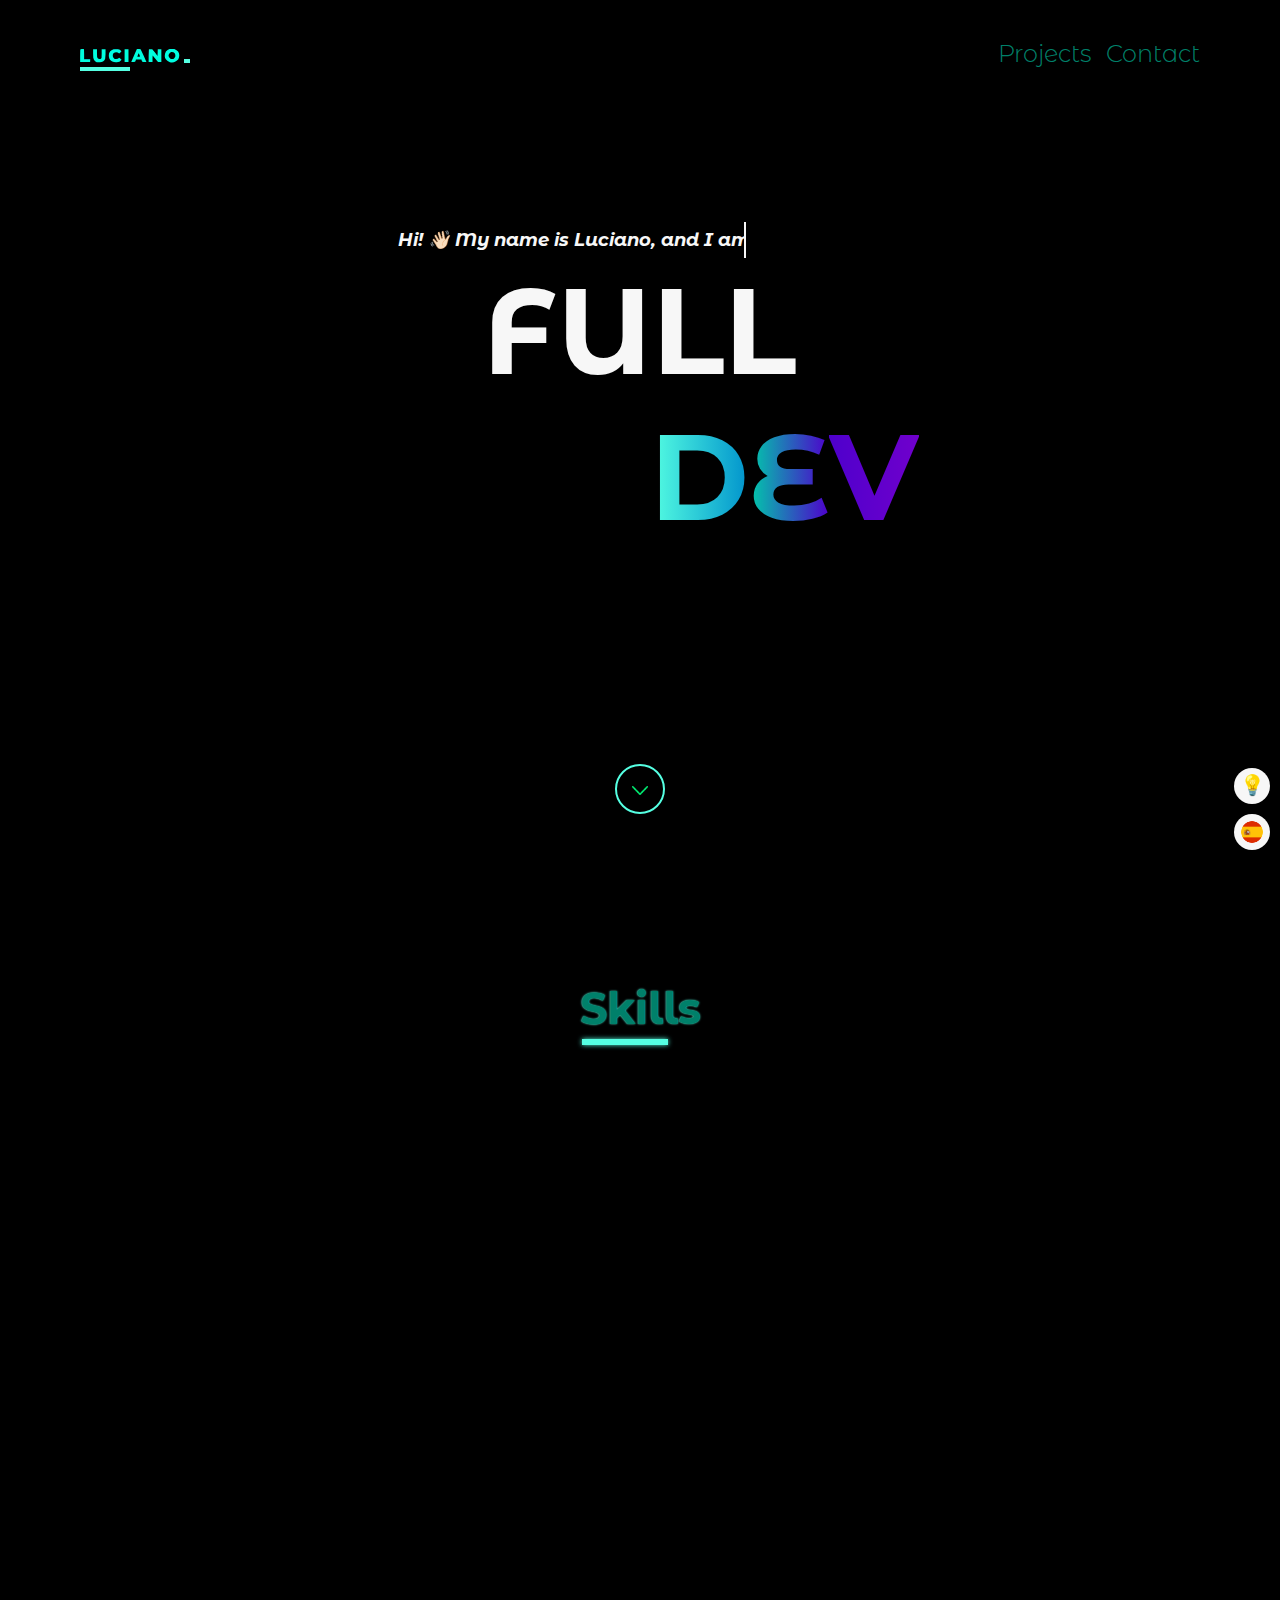
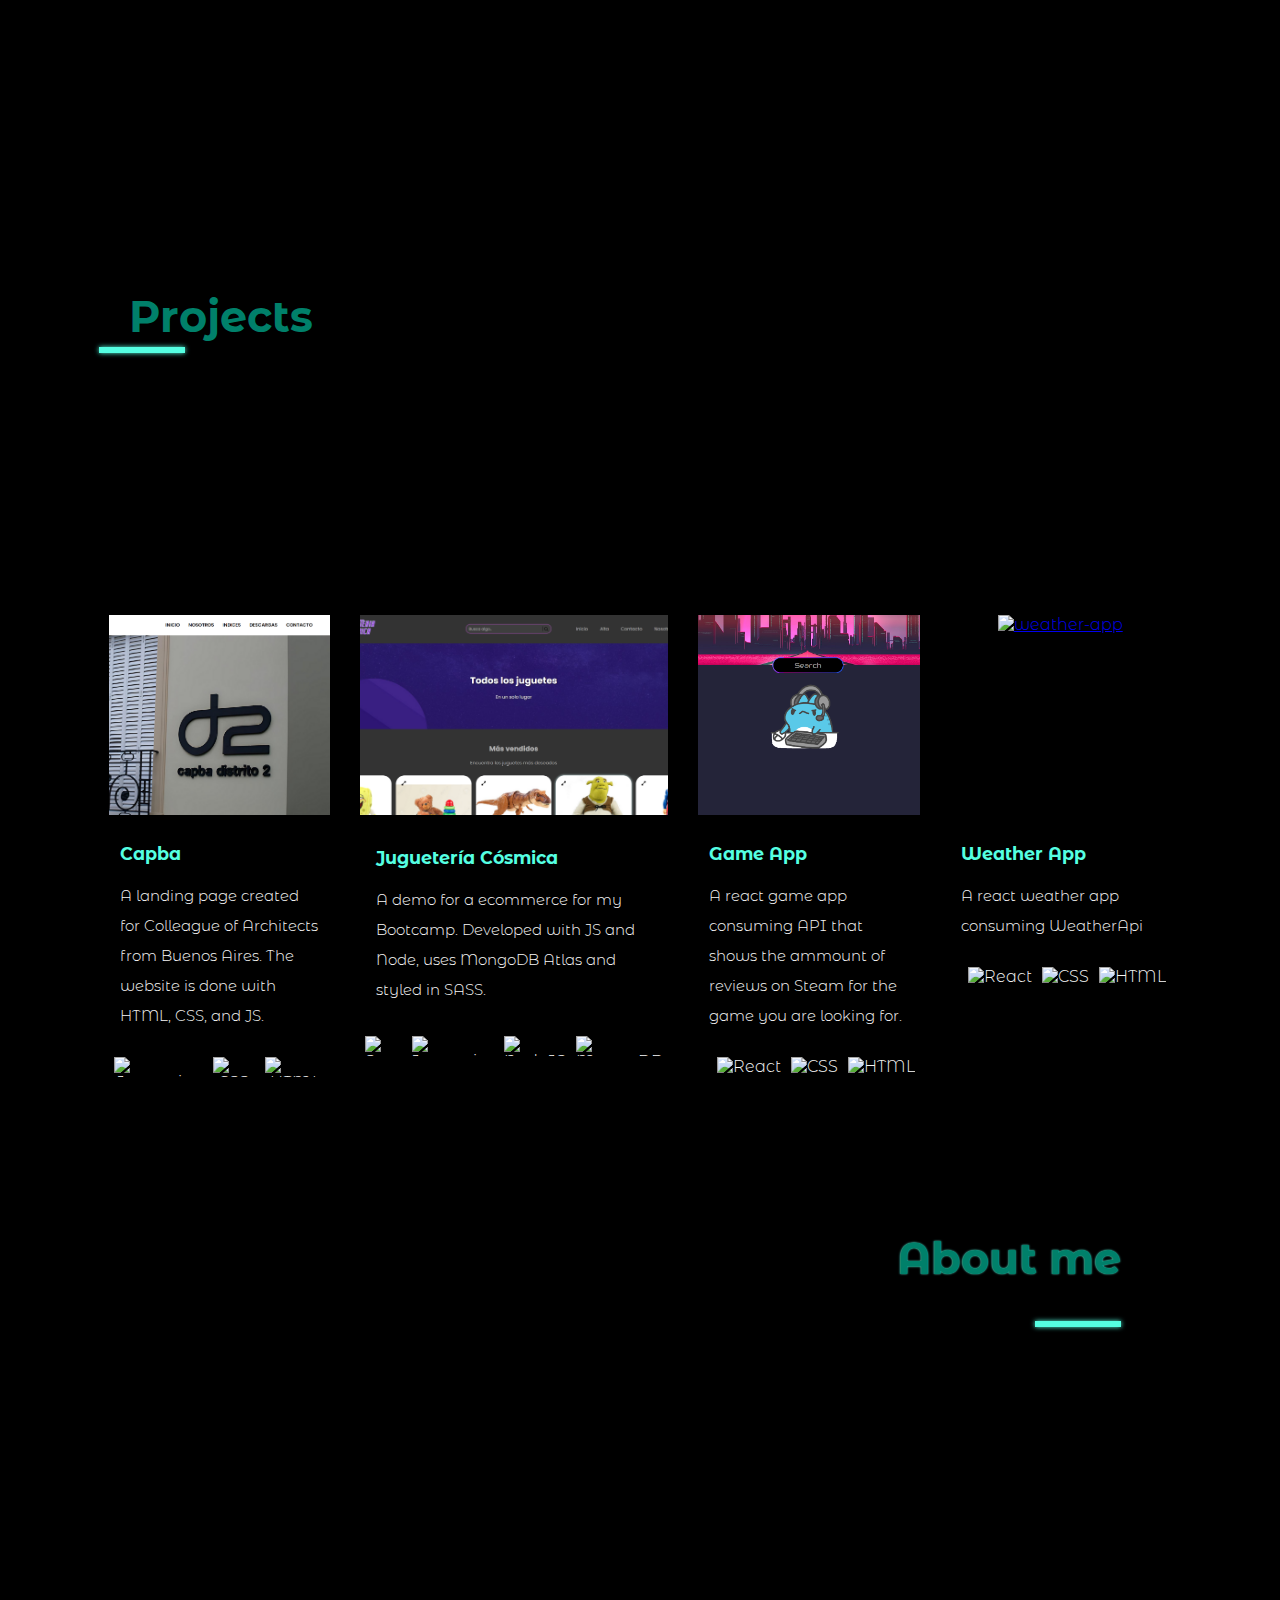
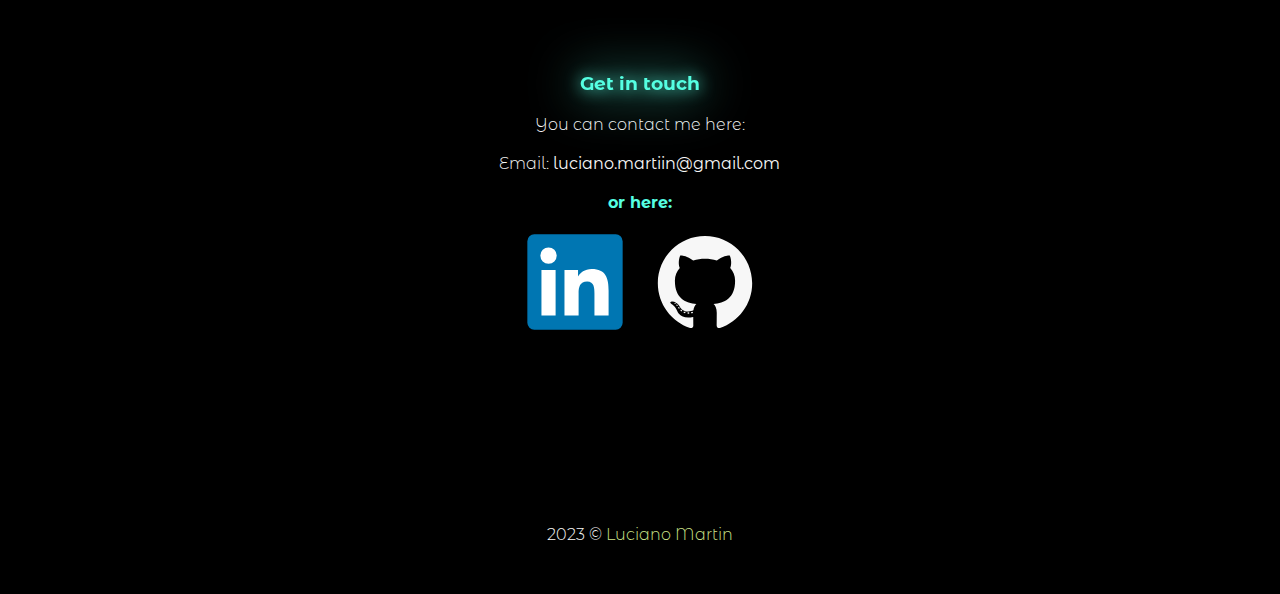
==== commit edec0af1: "fix image" ====
--- a/index.html
+++ b/index.html
@@ -163,7 +163,7 @@
             <div class="projects__card">
                 <picture class="card__img-container">
                     <a href="https://weather-react-app.glitch.me/" target="_blank">
-                        <img src="images/app.PNG" alt="weather-app" class="card__img" title="Weather App">                        
+                        <img src="images/app.png" alt="weather-app" class="card__img" title="Weather App">                        
                     </a>
                 </picture>
                 <div class="card__texts">
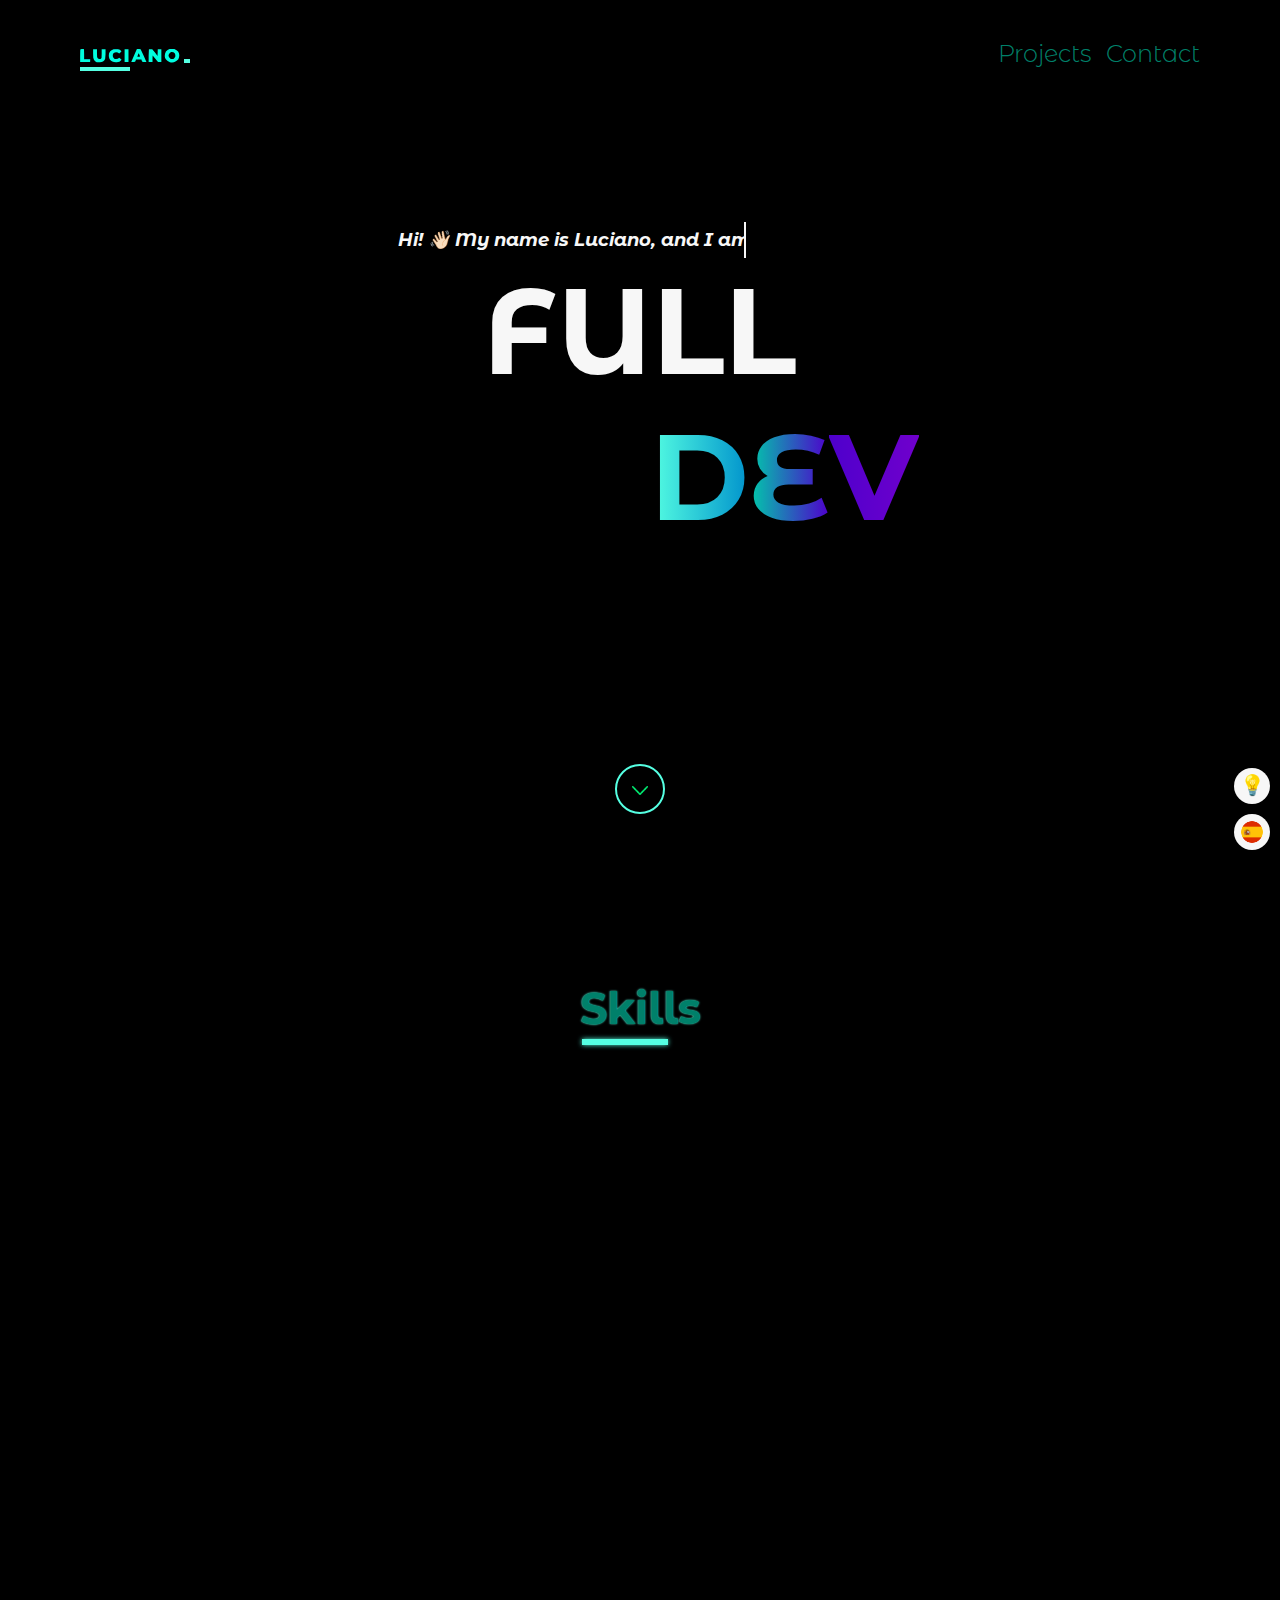
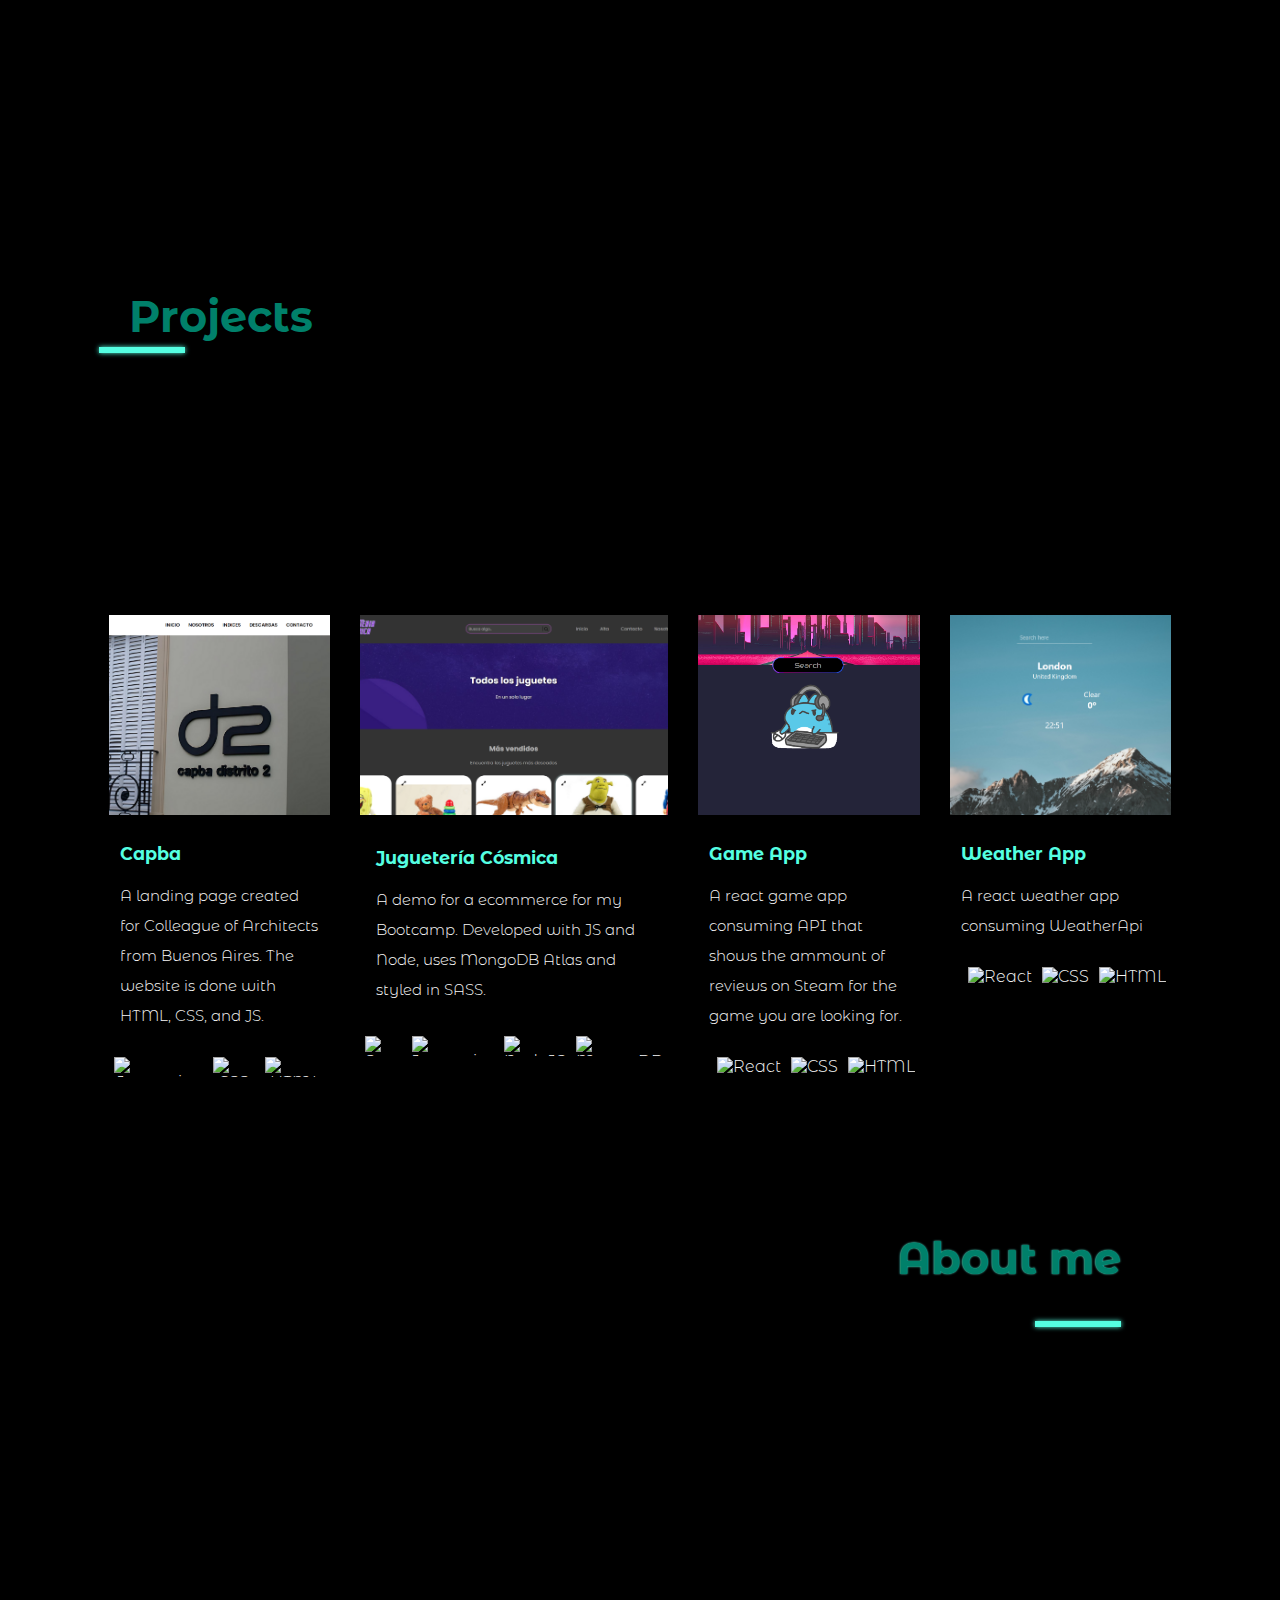
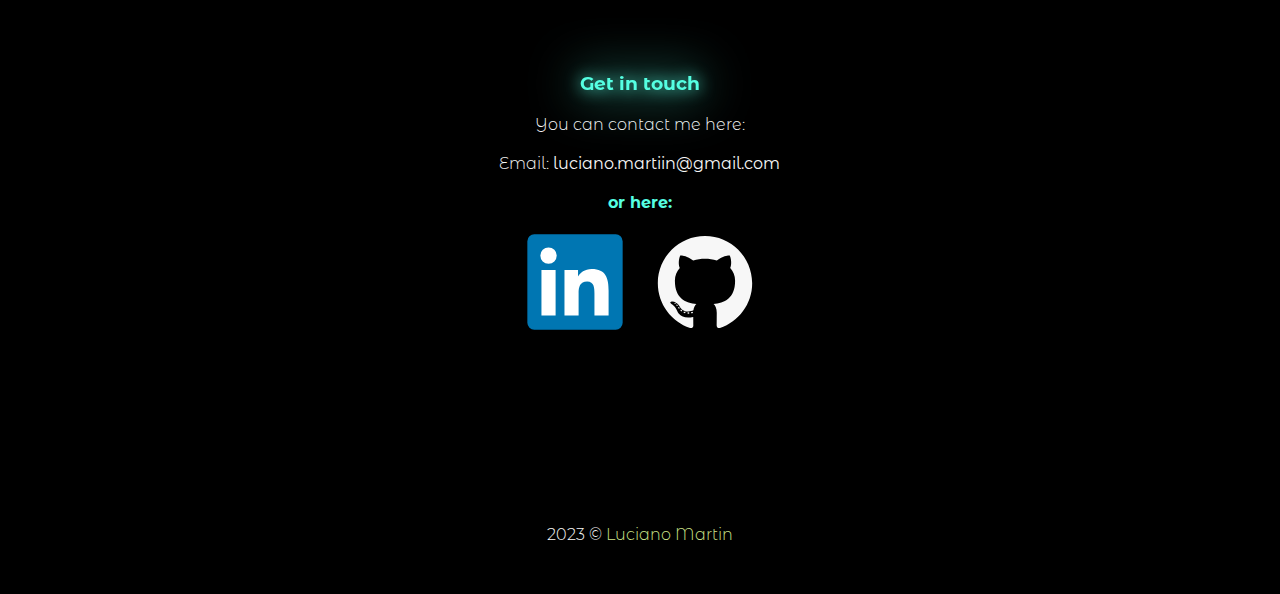
==== commit fbb5d5ea: "fix image" ====
--- a/index.html
+++ b/index.html
@@ -163,7 +163,7 @@
             <div class="projects__card">
                 <picture class="card__img-container">
                     <a href="https://weather-react-app.glitch.me/" target="_blank">
-                        <img src="images/app.png" alt="weather-app" class="card__img" title="Weather App">                        
+                        <img src="images/weather-app.png" alt="weather-app" class="card__img" title="Weather App">                        
                     </a>
                 </picture>
                 <div class="card__texts">
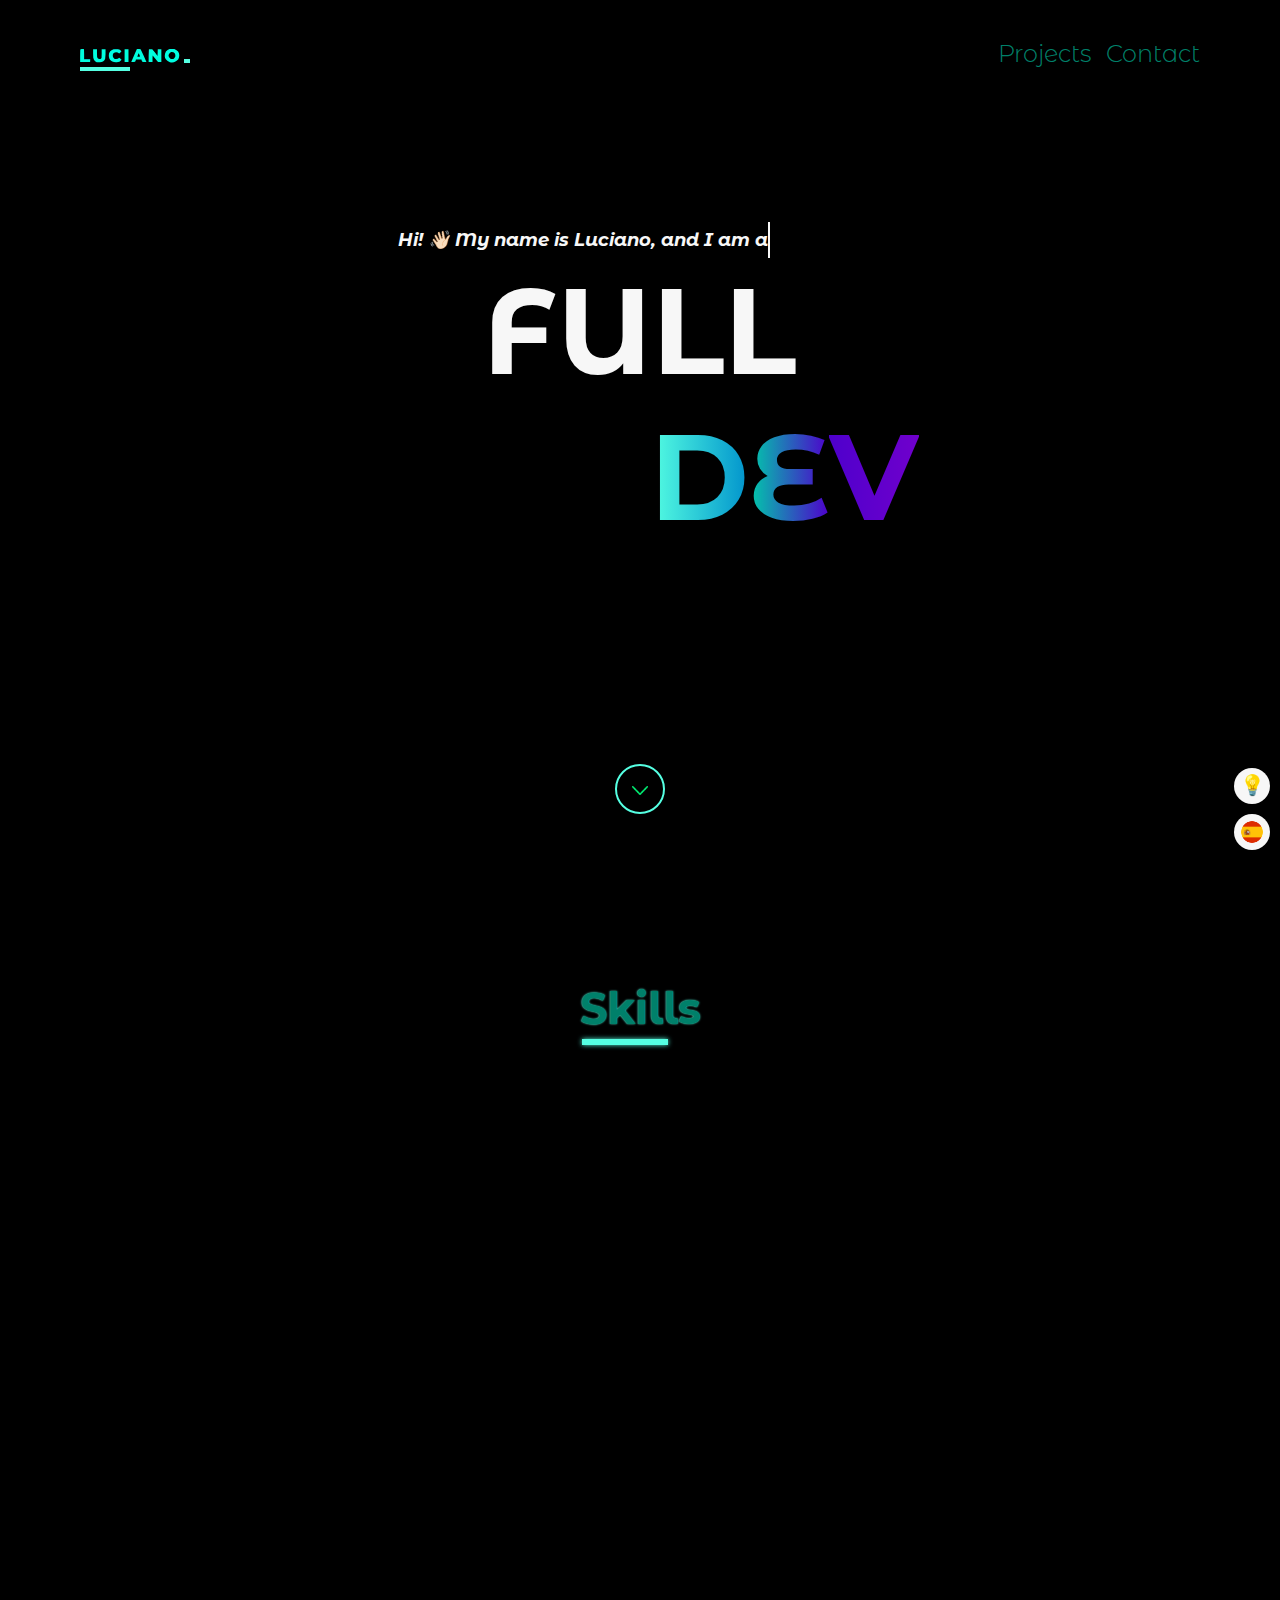
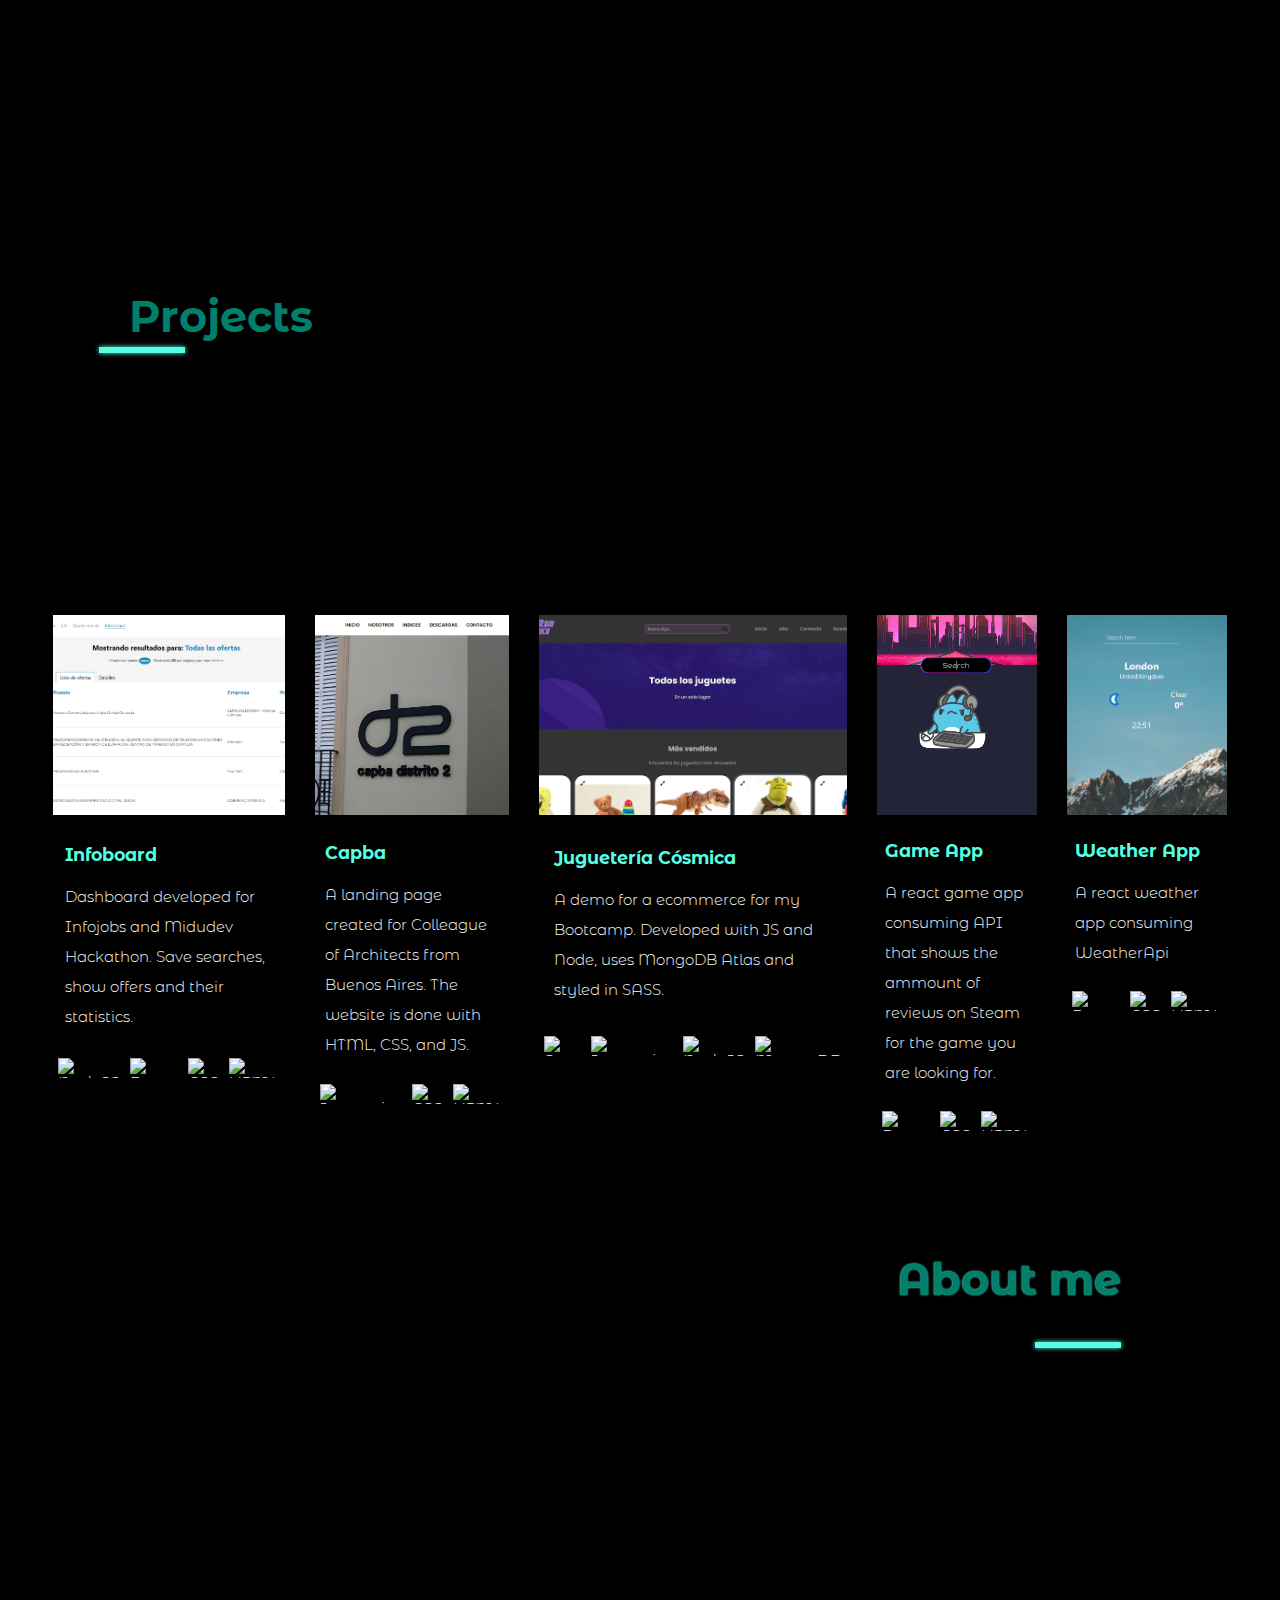
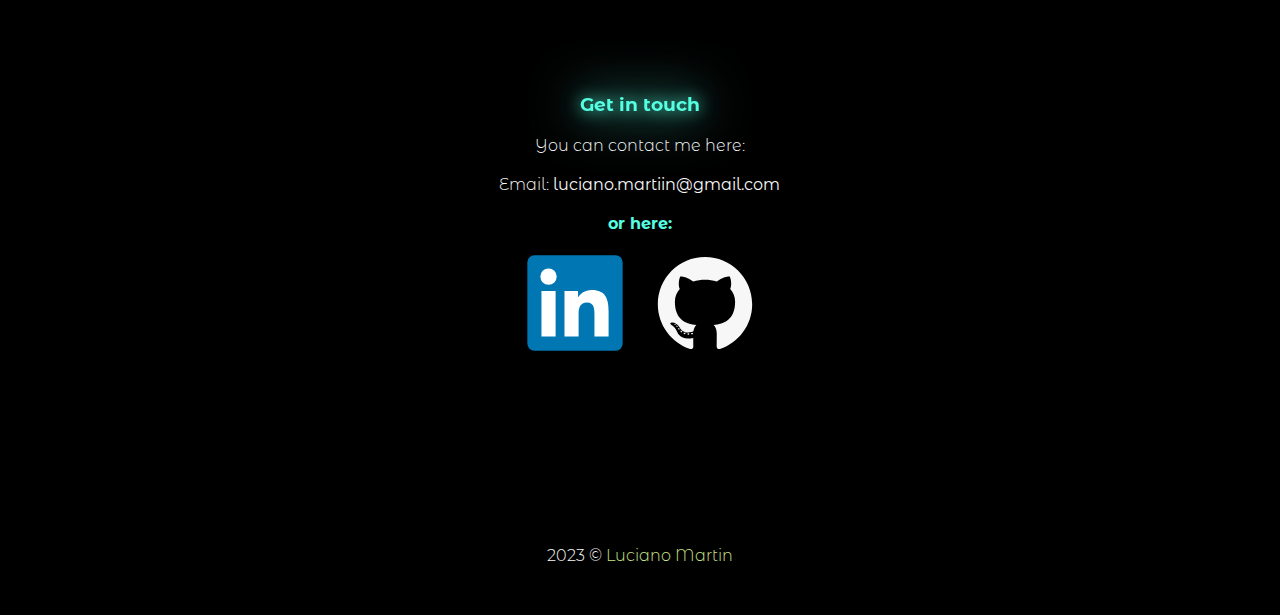
==== commit 57ae5fca: "add hackathon project" ====
--- a/index.html
+++ b/index.html
@@ -101,7 +101,7 @@
             </div>
         </div>
     </section>
-
+    
     <!-- Section 2 -->
     <section class="section__projects" id="projects">
         <h2 class="projects__title" data-animated="glowing">Projects</h2>
@@ -110,6 +110,24 @@
             
             <div class="projects__card">
                 <picture class="card__img-container">
+                    <a href="https://infojobs-hackathon-db.vercel.app/" target="_blank">
+                        <img src="images/hackathon.PNG" alt="infojobs-app" class="card__img" title="Infojobs App">                        
+                    </a>
+                </picture>
+                <div class="card__texts">
+                    <h3 class="card__texts__title">Infoboard</h3>
+                    <p class="card__texts__description">Dashboard developed for Infojobs and Midudev Hackathon. Save searches, show offers and their statistics.</p>
+                </div>
+                <div class="card__techs">
+                    <img src="https://cdn.jsdelivr.net/gh/devicons/devicon/icons/nodejs/nodejs-original.svg" alt="NodeJS" title="NodeJS" />
+                    <img src="https://cdn.jsdelivr.net/gh/devicons/devicon/icons/react/react-original.svg" alt="React" title="React" />
+                    <img src="https://cdn.jsdelivr.net/gh/devicons/devicon/icons/css3/css3-original.svg" alt="CSS" title="CSS" />
+                    <img src="https://cdn.jsdelivr.net/gh/devicons/devicon/icons/html5/html5-original.svg" alt="HTML" title="HTML" />
+                </div>
+            </div>
+            
+            <div class="projects__card">
+                <picture class="card__img-container">
                     <a href="https://id2ec.com.ar/" target="_blank">
                         <img src="images/capba.png" alt="capba-landing" class="card__img card__img--centered" title="CAPBA">                        
                     </a>
@@ -176,7 +194,7 @@
                     <img src="https://cdn.jsdelivr.net/gh/devicons/devicon/icons/html5/html5-original.svg" alt="HTML" title="HTML" />
                 </div>
             </div>
-            
+
         </div>
     </section>
 
